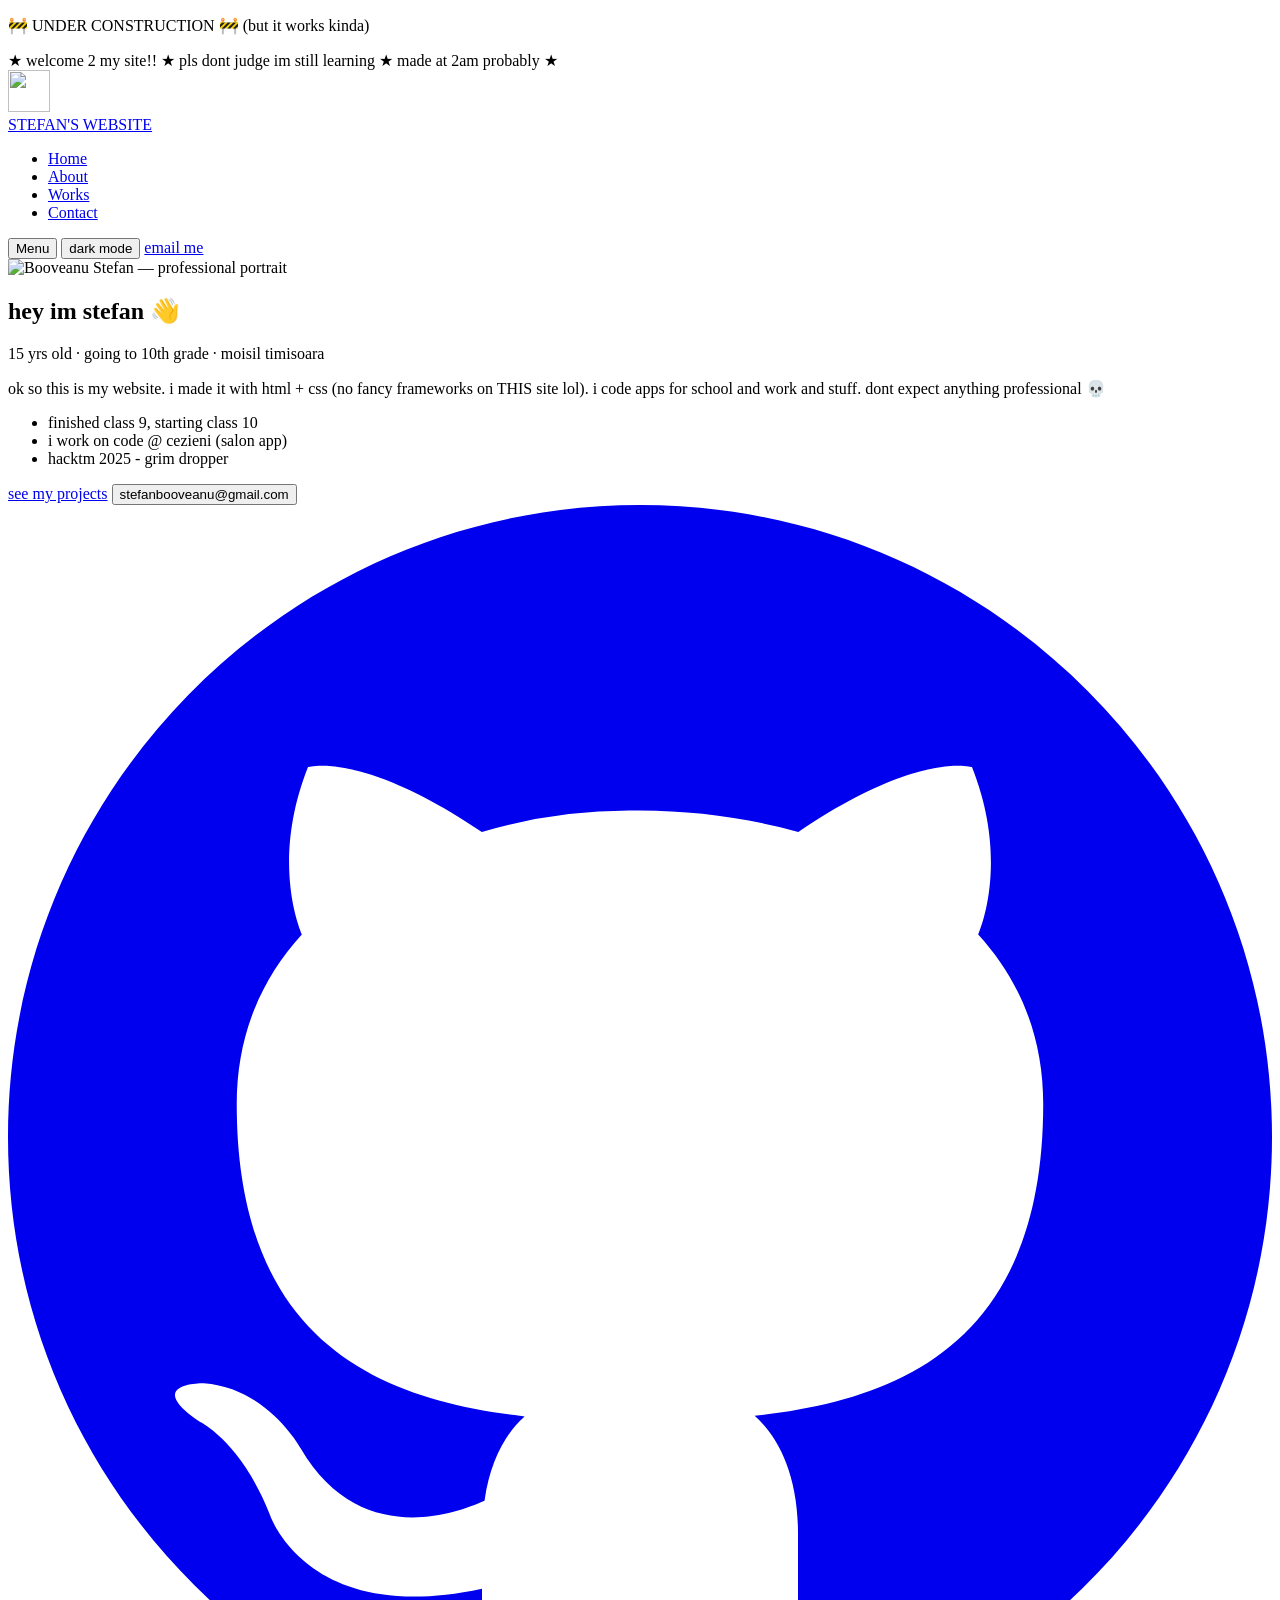
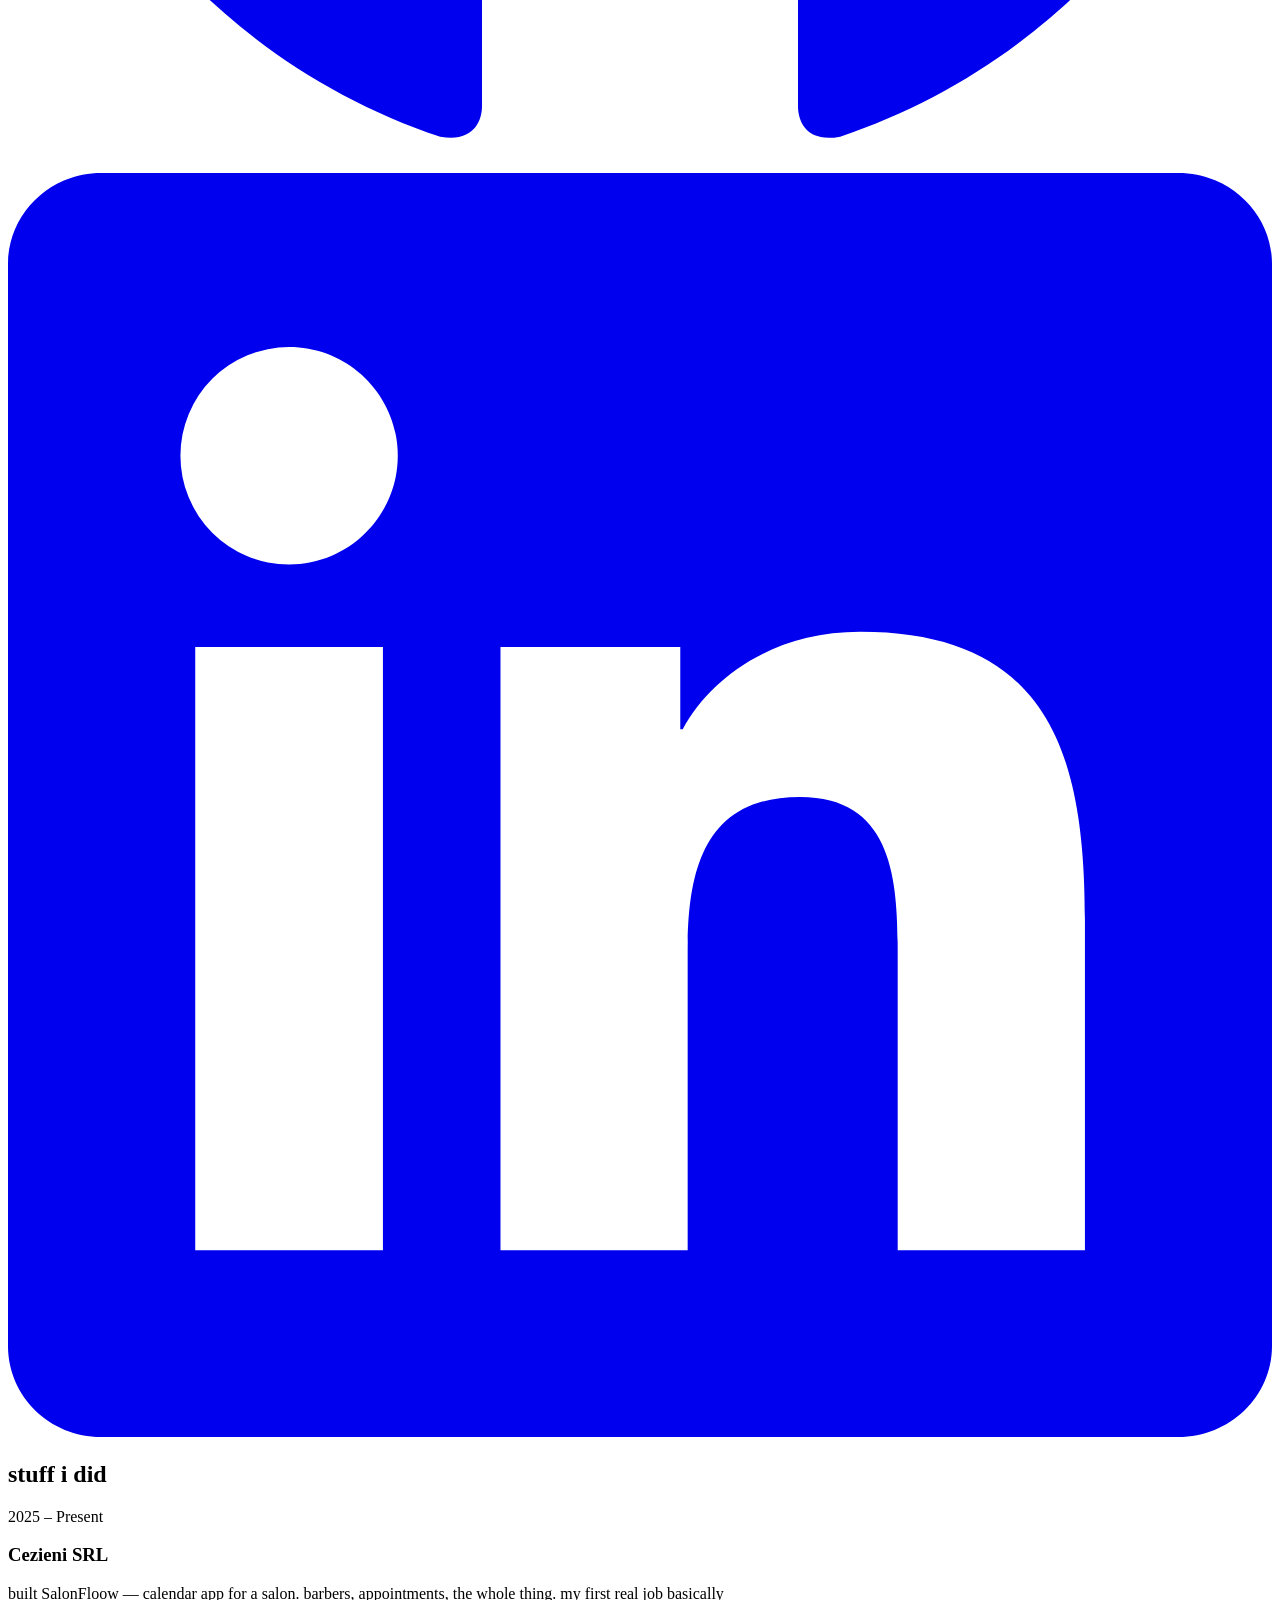
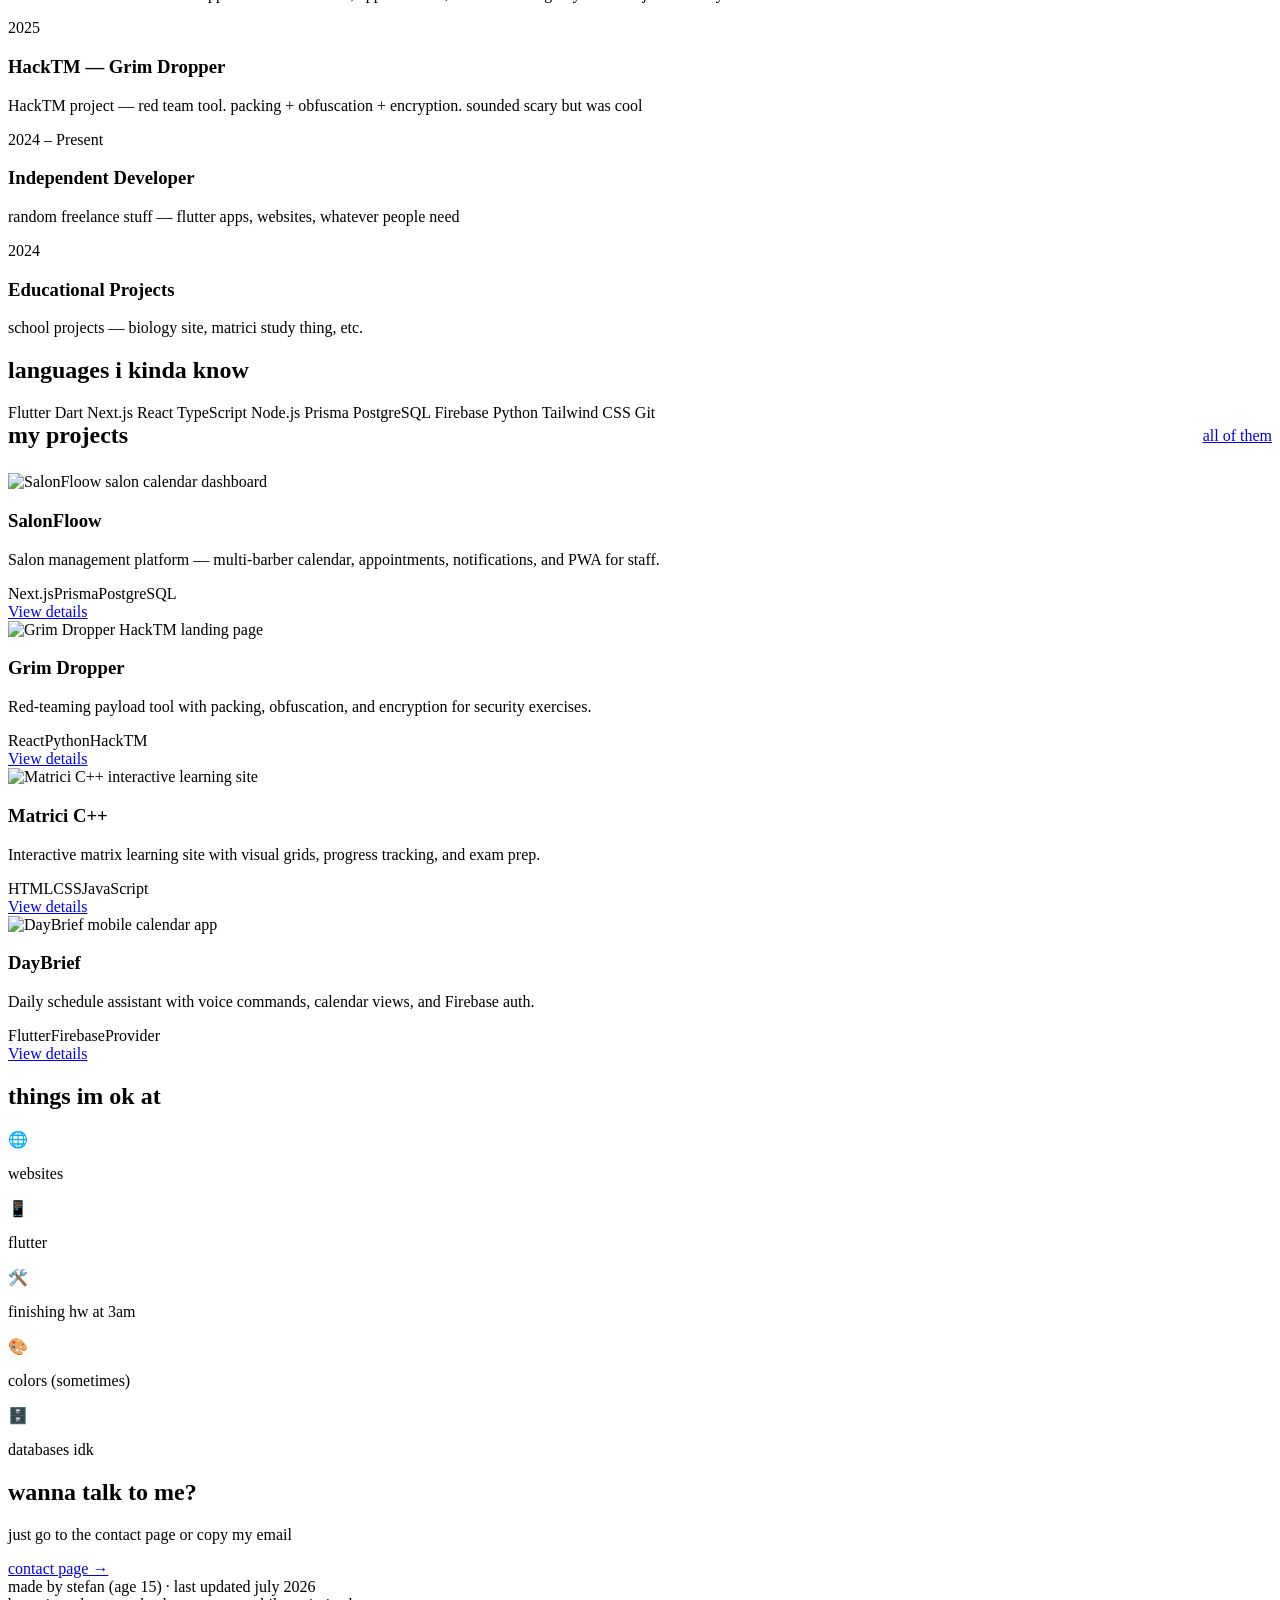
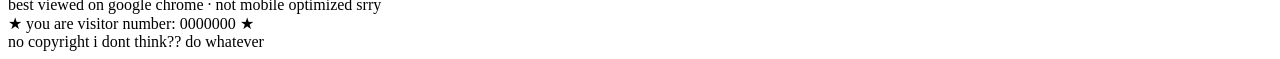
==== index.html @ 0e5bb693 "feat: strip fancy design for raw amateur 15yo site aesthetic. Basic Comic Sans layout, under constru" ====
<!DOCTYPE html>
<html lang="en" data-theme="light">
<head>
  <meta charset="UTF-8" />
  <base href="/stefan-portfolio/" />
  <meta name="viewport" content="width=device-width, initial-scale=1.0" />
  <meta name="description" content="Stefan — 15, starting class X at Moisil HS Timișoara. Flutter & web apps." />
  <title>stefan's website</title>
  <link rel="preconnect" href="https://fonts.googleapis.com" />
  <link rel="preconnect" href="https://fonts.gstatic.com" crossorigin />
  <link rel="icon" type="image/svg+xml" href="data:image/svg+xml,%3Csvg%20xmlns%3D%22http%3A%2F%2Fwww.w3.org%2F2000%2Fsvg%22%20viewBox%3D%220%200%2032%2032%22%20role%3D%22img%22%20aria-label%3D%22Booveanu%20Stefan%22%3E%3Cdefs%3E%3ClinearGradient%20id%3D%22g%22%20x1%3D%220%22%20y1%3D%220%22%20x2%3D%221%22%20y2%3D%221%22%3E%3Cstop%20stop-color%3D%22%23e86f4a%22%2F%3E%3Cstop%20offset%3D%221%22%20stop-color%3D%22%23ff9a76%22%2F%3E%3C%2FlinearGradient%3E%3C%2Fdefs%3E%3Crect%20width%3D%2232%22%20height%3D%2232%22%20rx%3D%228%22%20fill%3D%22url%28%23g%29%22%2F%3E%3Ctext%20x%3D%2216%22%20y%3D%2222.5%22%20text-anchor%3D%22middle%22%20fill%3D%22%23ffffff%22%20font-family%3D%22Georgia%2C%20%27Times%20New%20Roman%27%2C%20serif%22%20font-size%3D%2219%22%3ES%3C%2Ftext%3E%3C%2Fsvg%3E" />
  <link rel="icon" type="image/png" sizes="32x32" href="[data-uri]" />
  <link rel="icon" type="image/png" href="https://stefanbooveanu-debug.github.io/stefan-portfolio/favicon.png?v=4" />
  <link rel="apple-touch-icon" href="assets/img/apple-touch-icon.png?v=4" />
  <link rel="stylesheet" href="assets/css/style.css" />
</head>
<body data-page="home">
  <p class="under-construction">🚧 UNDER CONSTRUCTION 🚧 (but it works kinda)</p>
  <div class="marquee-bar" aria-hidden="true"><span>★ welcome 2 my site!! ★ pls dont judge im still learning ★ made at 2am probably ★</span></div>
  <header class="site-header">
    <div class="inner">
      <a class="brand" href="index.html">
        <div class="brand-mark">
          <img src="assets/img/profile.png" alt="" width="42" height="42" />
        </div>
        <span>STEFAN'S WEBSITE</span>
      </a>
      <ul class="nav" id="siteNav">
        <li><a href="index.html" data-page="home">Home</a></li>
        <li><a href="about.html" data-page="about">About</a></li>
        <li><a href="portfolio.html" data-page="portfolio">Works</a></li>
        <li><a href="contact.html" data-page="contact">Contact</a></li>
      </ul>
      <div class="header-actions">
        <button class="btn menu-toggle" id="menuToggle" type="button" aria-label="Open menu">Menu</button>
        <button class="btn" id="themeToggle" type="button">dark mode</button>
        <a class="btn btn-primary" href="contact.html">email me</a>
      </div>
    </div>
  </header>

  <main class="shell">
    <section class="hero">
      <div class="avatar">
        <img src="assets/img/profile.png" alt="Booveanu Stefan — professional portrait" />
      </div>
      <div class="hero-copy">
        <h1>hey im stefan 👋</h1>
        <p class="subtitle">15 yrs old · going to 10th grade · moisil timisoara</p>
        <p class="lead">ok so this is my website. i made it with html + css (no fancy frameworks on THIS site lol). i code apps for school and work and stuff. dont expect anything professional 💀</p>
        <ul class="badges">
          <li>finished class 9, starting class 10</li>
          <li>i work on code @ cezieni (salon app)</li>
          <li>hacktm 2025 - grim dropper</li>
        </ul>
        <nav class="profile-actions" aria-label="Primary actions">
          <a class="btn" href="portfolio.html">see my projects</a>
          <button class="btn" type="button" data-copy-email data-email-display>stefanbooveanu@gmail.com</button>
          <a class="btn btn-icon" href="https://github.com/stefanbooveanu-debug" target="_blank" rel="noreferrer" aria-label="GitHub">
            <svg xmlns="http://www.w3.org/2000/svg" viewBox="0 0 24 24" fill="currentColor" aria-hidden="true"><path d="M12 0C5.374 0 0 5.373 0 12c0 5.302 3.438 9.8 8.207 11.387.599.111.793-.261.793-.577v-2.234c-3.338.726-4.033-1.416-4.033-1.416-.546-1.387-1.333-1.756-1.333-1.756-1.089-.745.083-.729.083-.729 1.205.084 1.839 1.237 1.839 1.237 1.07 1.834 2.807 1.304 3.492.997.107-.775.418-1.305.762-1.604-2.665-.305-5.467-1.334-5.467-5.931 0-1.311.469-2.381 1.236-3.221-.124-.303-.535-1.524.117-3.176 0 0 1.008-.322 3.301 1.23A9.86 9.86 0 0 1 12 5.803c1.02.005 2.047.138 3.006.404 2.291-1.552 3.297-1.23 3.297-1.23.653 1.653.242 2.874.118 3.176.77.84 1.235 1.911 1.235 3.221 0 4.609-2.807 5.624-5.479 5.921.43.372.823 1.102.823 2.222v3.293c0 .319.192.694.801.576 4.765-1.589 8.199-6.086 8.199-11.386 0-6.627-5.373-12-12-12z"/></svg>
          </a>
          <a class="btn btn-icon" href="https://www.linkedin.com/in/stefan-booveanu-4a316a328/" target="_blank" rel="noreferrer" aria-label="LinkedIn">
            <svg xmlns="http://www.w3.org/2000/svg" viewBox="0 0 24 24" fill="currentColor" aria-hidden="true"><path d="M20.447 20.452h-3.554v-5.569c0-1.328-.027-3.037-1.852-3.037-1.853 0-2.136 1.445-2.136 2.939v5.667H9.351V9h3.414v1.561h.046c.477-.9 1.637-1.85 3.37-1.85 3.601 0 4.267 2.37 4.267 5.455v6.286zM5.337 7.433a-2.062 2.062 0 0 1-2.063-2.065 2.062 2.062 0 0 1 2.063-2.063c1.14 0 2.064.925 2.064 2.063 0 1.139-.925 2.065-2.064 2.065zm1.782 13.019H3.555V9h3.564v11.452zM22.225 0H1.771C.792 0 0 .774 0 1.729v20.542C0 23.227.792 24 1.771 24h20.451C23.2 24 24 23.227 24 22.271V1.729C24 .774 23.2 0 22.222 0h.003z"/></svg>
          </a>
        </nav>
      </div>
    </section>

    <section class="section">
      <h2 class="section-title">stuff i did</h2>
      <div class="timeline">
        <article class="timeline-item">
          <div class="year">2025 – Present</div>
          <div>
            <h3>Cezieni SRL</h3>
            <p>built SalonFloow — calendar app for a salon. barbers, appointments, the whole thing. my first real job basically</p>
          </div>
        </article>
        <article class="timeline-item">
          <div class="year">2025</div>
          <div>
            <h3>HackTM — Grim Dropper</h3>
            <p>HackTM project — red team tool. packing + obfuscation + encryption. sounded scary but was cool</p>
          </div>
        </article>
        <article class="timeline-item">
          <div class="year">2024 – Present</div>
          <div>
            <h3>Independent Developer</h3>
            <p>random freelance stuff — flutter apps, websites, whatever people need</p>
          </div>
        </article>
        <article class="timeline-item">
          <div class="year">2024</div>
          <div>
            <h3>Educational Projects</h3>
            <p>school projects — biology site, matrici study thing, etc.</p>
          </div>
        </article>
      </div>
    </section>

    <section class="section">
      <h2 class="section-title">languages i kinda know</h2>
      <div class="tags">
        <span class="tag">Flutter</span>
        <span class="tag">Dart</span>
        <span class="tag">Next.js</span>
        <span class="tag">React</span>
        <span class="tag">TypeScript</span>
        <span class="tag">Node.js</span>
        <span class="tag">Prisma</span>
        <span class="tag">PostgreSQL</span>
        <span class="tag">Firebase</span>
        <span class="tag">Python</span>
        <span class="tag">Tailwind CSS</span>
        <span class="tag">Git</span>
      </div>
    </section>

    <section class="section">
      <div style="display:flex;align-items:center;justify-content:space-between;gap:16px;flex-wrap:wrap;margin-bottom:24px;">
        <h2 class="section-title" style="margin:0;">my projects</h2>
        <a class="btn" href="portfolio.html">all of them</a>
      </div>
      <div class="projects-grid">
        <article class="card project-card">
          <div class="project-thumb"><img src="assets/img/projects/salonfloow.png" alt="SalonFloow salon calendar dashboard" loading="lazy" /></div>
          <div class="project-body">
            <h3>SalonFloow</h3>
            <p>Salon management platform — multi-barber calendar, appointments, notifications, and PWA for staff.</p>
            <div class="project-meta">
              <span>Next.js</span><span>Prisma</span><span>PostgreSQL</span>
            </div>
            <a class="btn" href="portfolio.html#salonfloow">View details</a>
          </div>
        </article>
        <article class="card project-card">
          <div class="project-thumb"><img src="assets/img/projects/grim-dropper.png" alt="Grim Dropper HackTM landing page" loading="lazy" /></div>
          <div class="project-body">
            <h3>Grim Dropper</h3>
            <p>Red-teaming payload tool with packing, obfuscation, and encryption for security exercises.</p>
            <div class="project-meta">
              <span>React</span><span>Python</span><span>HackTM</span>
            </div>
            <a class="btn" href="portfolio.html#grim-dropper">View details</a>
          </div>
        </article>
        <article class="card project-card">
          <div class="project-thumb"><img src="assets/img/projects/matrici.png" alt="Matrici C++ interactive learning site" loading="lazy" /></div>
          <div class="project-body">
            <h3>Matrici C++</h3>
            <p>Interactive matrix learning site with visual grids, progress tracking, and exam prep.</p>
            <div class="project-meta">
              <span>HTML</span><span>CSS</span><span>JavaScript</span>
            </div>
            <a class="btn" href="portfolio.html#matrici">View details</a>
          </div>
        </article>
        <article class="card project-card">
          <div class="project-thumb"><img src="assets/img/projects/daybrief.png" alt="DayBrief mobile calendar app" loading="lazy" /></div>
          <div class="project-body">
            <h3>DayBrief</h3>
            <p>Daily schedule assistant with voice commands, calendar views, and Firebase auth.</p>
            <div class="project-meta">
              <span>Flutter</span><span>Firebase</span><span>Provider</span>
            </div>
            <a class="btn" href="portfolio.html#daybrief">View details</a>
          </div>
        </article>
      </div>
    </section>

    <section class="section">
      <h2 class="section-title">things im ok at</h2>
      <div class="strengths-grid">
        <article class="strength-item">
          <div class="strength-icon" aria-hidden="true">🌐</div>
          <p>websites</p>
        </article>
        <article class="strength-item">
          <div class="strength-icon" aria-hidden="true">📱</div>
          <p>flutter</p>
        </article>
        <article class="strength-item">
          <div class="strength-icon" aria-hidden="true">🛠️</div>
          <p>finishing hw at 3am</p>
        </article>
        <article class="strength-item">
          <div class="strength-icon" aria-hidden="true">🎨</div>
          <p>colors (sometimes)</p>
        </article>
        <article class="strength-item">
          <div class="strength-icon" aria-hidden="true">🗄️</div>
          <p>databases idk</p>
        </article>
      </div>
    </section>

    <section class="card cta-banner">
      <h2>wanna talk to me?</h2>
      <p>just go to the contact page or copy my email</p>
      <a class="btn btn-primary" href="contact.html">contact page →</a>
    </section>

    <footer class="site-footer">
      made by stefan (age 15) · last updated july 2026<br />
      best viewed on google chrome · not mobile optimized srry<br />
      <span class="blink">★</span> you are visitor number: <span data-visitor>0000000</span> <span class="blink">★</span><br />
      no copyright i dont think?? do whatever
  </main>

  <script src="assets/js/main.js"></script>
</body>
</html>
---- assets/css/style.css ----
@import url("https://fonts.googleapis.com/css2?family=Comic+Neue:wght@400;700&display=swap");

:root {
  --bg: #cce5ff;
  --bg-card: #ffffcc;
  --bg-white: #ffffff;
  --text: #000000;
  --text-muted: #333333;
  --link: #0000ee;
  --link-vis: #551a8b;
  --accent: #ff00ff;
  --border: #000000;
  --font: "Comic Neue", "Comic Sans MS", cursive;
  --header-height: auto;
}

[data-theme="dark"] {
  --bg: #000080;
  --bg-card: #ffff00;
  --bg-white: #c0c0c0;
  --text: #00ff00;
  --text-muted: #ffffff;
  --link: #00ffff;
  --link-vis: #ff00ff;
  --accent: #ff0000;
  --border: #00ff00;
}

* { box-sizing: border-box; margin: 0; padding: 0; }

body {
  font-family: var(--font);
  font-size: 16px;
  background: var(--bg);
  color: var(--text);
  min-height: 100vh;
  line-height: 1.5;
}

a { color: var(--link); }
a:visited { color: var(--link-vis); }

img { max-width: 100%; }

.shell {
  max-width: 900px;
  margin: 0 auto;
  padding: 10px 15px 40px;
}

/* classic scrolling banner */
.marquee-bar {
  background: #ff0000;
  color: #ffff00;
  font-weight: bold;
  font-size: 14px;
  padding: 6px 0;
  border-bottom: 3px solid #000;
  overflow: hidden;
  white-space: nowrap;
}

.marquee-bar span {
  display: inline-block;
  padding-left: 100%;
  animation: scroll 22s linear infinite;
}

@keyframes scroll {
  from { transform: translateX(0); }
  to { transform: translateX(-100%); }
}

.under-construction {
  background: #ffff00;
  color: #ff0000;
  border: 3px solid #000;
  text-align: center;
  font-weight: bold;
  font-size: 18px;
  padding: 8px;
  margin-bottom: 12px;
}

.site-header {
  background: #ff99cc;
  border: 3px solid #000;
  margin-bottom: 15px;
}

[data-theme="dark"] .site-header {
  background: #800080;
}

.site-header .inner {
  padding: 10px;
  display: flex;
  flex-wrap: wrap;
  align-items: center;
  justify-content: space-between;
  gap: 10px;
}

.brand {
  display: flex;
  align-items: center;
  gap: 8px;
  text-decoration: none;
  color: #000;
  font-weight: bold;
  font-size: 18px;
}

[data-theme="dark"] .brand { color: #ffff00; }

.brand-mark {
  width: 45px;
  height: 45px;
  border: 2px solid #000;
  background: #fff;
}

.brand-mark img {
  width: 100%;
  height: 100%;
  object-fit: cover;
}

.nav {
  display: flex;
  flex-wrap: wrap;
  gap: 5px;
  list-style: none;
}

.nav a {
  text-decoration: underline;
  padding: 4px 8px;
  color: #0000ee;
  font-weight: bold;
}

.nav a.active {
  background: #ffff00;
  border: 2px solid #000;
  text-decoration: none;
}

.header-actions {
  display: flex;
  flex-wrap: wrap;
  gap: 6px;
}

.btn {
  font-family: var(--font);
  font-size: 14px;
  padding: 6px 12px;
  border: 2px outset #ccc;
  background: #c0c0c0;
  color: #000;
  cursor: pointer;
  text-decoration: none;
  display: inline-block;
}

.btn:active {
  border-style: inset;
}

.btn-primary {
  background: #00ff00;
  font-weight: bold;
}

.menu-toggle { display: none; }

hr {
  border: none;
  border-top: 3px dashed #000;
  margin: 20px 0;
}

.section { margin-top: 25px; }

.section-title {
  font-size: 22px;
  font-weight: bold;
  color: #ff0000;
  background: #ffff00;
  display: inline-block;
  padding: 2px 8px;
  border: 2px solid #000;
  margin-bottom: 12px;
}

[data-theme="dark"] .section-title {
  color: #ffff00;
  background: #ff0000;
}

.hero {
  display: block;
  padding-top: 10px;
}

.avatar {
  float: left;
  width: 140px;
  margin: 0 15px 10px 0;
  border: 3px solid #000;
  background: #fff;
}

.avatar img {
  width: 100%;
  display: block;
}

.hero-copy h1 {
  font-size: 28px;
  color: #ff0000;
  margin-bottom: 8px;
}

.hero-copy .subtitle {
  font-weight: bold;
  margin-bottom: 8px;
}

.hero-copy .lead {
  margin-bottom: 10px;
}

.badges {
  list-style: square;
  margin: 10px 0 10px 20px;
}

.badges li { margin-bottom: 4px; }

.profile-actions {
  clear: both;
  padding-top: 10px;
  display: flex;
  flex-wrap: wrap;
  gap: 8px;
}

.btn-icon {
  width: 36px;
  height: 36px;
  padding: 4px;
  display: inline-flex;
  align-items: center;
  justify-content: center;
}

.btn-icon svg { width: 18px; height: 18px; }

.open-badge {
  display: inline-block;
  background: #00ff00;
  border: 2px solid #000;
  padding: 4px 10px;
  font-weight: bold;
  margin: 8px 0;
}

.card {
  background: var(--bg-card);
  border: 3px solid #000;
  padding: 12px;
  margin-bottom: 12px;
}

.timeline { display: block; }

.timeline-item {
  background: var(--bg-white);
  border: 2px solid #000;
  padding: 10px;
  margin-bottom: 10px;
}

.timeline-item .year {
  font-weight: bold;
  color: #ff0000;
  font-size: 14px;
}

.timeline-item h3 {
  font-size: 16px;
  margin: 4px 0;
}

.timeline-item p {
  font-size: 14px;
  color: var(--text-muted);
}

.strengths-grid {
  display: grid;
  grid-template-columns: repeat(auto-fill, minmax(130px, 1fr));
  gap: 10px;
}

.strength-item {
  background: var(--bg-white);
  border: 2px solid #000;
  padding: 10px;
  text-align: center;
}

.strength-icon {
  font-size: 28px;
  margin-bottom: 6px;
}

.strength-item p {
  font-size: 13px;
  font-weight: bold;
}

.tags {
  display: flex;
  flex-wrap: wrap;
  gap: 6px;
}

.tag {
  background: #fff;
  border: 2px solid #000;
  padding: 4px 10px;
  font-size: 13px;
}

.projects-grid {
  display: block;
}

.project-card {
  background: var(--bg-white);
  border: 3px solid #000;
  margin-bottom: 15px;
}

.project-thumb {
  border-bottom: 2px solid #000;
  background: #ddd;
}

.project-thumb img {
  width: 100%;
  display: block;
}

.project-body { padding: 10px; }

.project-body h3 {
  color: #0000ee;
  font-size: 18px;
  margin-bottom: 6px;
}

.project-body p {
  font-size: 14px;
  margin-bottom: 8px;
}

.project-meta {
  margin-bottom: 8px;
}

.project-meta span {
  background: #eee;
  border: 1px solid #999;
  padding: 2px 6px;
  font-size: 11px;
  margin-right: 4px;
}

.cta-banner {
  text-align: center;
  background: #ff99cc;
  border: 3px solid #000;
  padding: 15px;
  margin-top: 25px;
}

.cta-banner h2 {
  font-size: 22px;
  margin-bottom: 8px;
}

.layout-two {
  display: block;
}

.profile-card {
  background: var(--bg-card);
  border: 3px solid #000;
  padding: 12px;
  margin-bottom: 15px;
}

.profile-photo {
  width: 120px;
  border: 2px solid #000;
  float: left;
  margin: 0 12px 8px 0;
}

.profile-card h1,
.profile-card h2 {
  font-size: 20px;
  color: #ff0000;
}

.profile-card .role {
  font-weight: bold;
  margin-bottom: 6px;
}

.profile-card .bio {
  font-size: 14px;
  margin-bottom: 8px;
}

.main-panel {
  background: var(--bg-white);
  border: 3px solid #000;
  padding: 12px;
}

.stats {
  display: flex;
  flex-wrap: wrap;
  gap: 10px;
}

.stat {
  flex: 1;
  min-width: 80px;
  background: #fff;
  border: 2px solid #000;
  padding: 10px;
  text-align: center;
}

.stat strong {
  display: block;
  font-size: 24px;
  color: #ff0000;
}

.stat span { font-size: 12px; }

.about-intro {
  display: block;
}

.about-intro p {
  margin-bottom: 10px;
}

form { display: block; }

form label {
  display: block;
  margin-bottom: 10px;
  font-weight: bold;
}

input, select, textarea {
  display: block;
  width: 100%;
  margin-top: 4px;
  font-family: var(--font);
  font-size: 14px;
  padding: 6px;
  border: 2px inset #ccc;
  background: #fff;
}

textarea {
  min-height: 100px;
}

.row {
  display: block;
}

.hp { display: none; }

.submit-row {
  margin-top: 10px;
}

.status {
  font-size: 14px;
  margin-top: 8px;
  font-weight: bold;
}

.status.success { color: #008000; }
.status.error { color: #ff0000; }

.site-footer {
  margin-top: 30px;
  padding: 15px;
  text-align: center;
  font-size: 13px;
  background: #000;
  color: #0f0;
  border: 3px solid #0f0;
}

.site-footer a { color: #0ff; }

.visitor {
  display: block;
  margin-top: 8px;
  font-family: "Courier New", monospace;
  font-size: 16px;
  color: #ff0;
}

.contact-panel { background: #ffffcc; }

.contact-sticker {
  background: #ff0000;
  color: #fff;
  display: inline-block;
  padding: 3px 8px;
  font-weight: bold;
  border: 2px solid #000;
  margin-bottom: 10px;
}

.contact-intro { margin-bottom: 12px; }

.contact-quick {
  background: #00ff00;
  border: 2px solid #000;
  padding: 10px;
  margin-bottom: 10px;
}

.contact-or {
  text-align: center;
  font-weight: bold;
  margin: 10px 0;
}

.contact-form {
  background: #fff;
  border: 2px solid #000;
  padding: 10px;
}

.contact-note {
  margin-top: 12px;
  font-size: 13px;
  color: #666;
  font-style: italic;
}

.education-item h3 { margin-bottom: 6px; }

.education-detail,
.education-location,
.education-years {
  font-size: 14px;
  margin-bottom: 4px;
}

.list-card { padding: 10px; }

.simple-list {
  list-style: disc;
  margin-left: 20px;
}

.simple-list li { margin-bottom: 8px; }

.inline-actions {
  display: flex;
  flex-wrap: wrap;
  gap: 8px;
  margin-bottom: 12px;
}

.blink {
  animation: blink 1s step-start infinite;
}

@keyframes blink {
  50% { opacity: 0; }
}

@media (max-width: 700px) {
  .avatar, .profile-photo {
    float: none;
    display: block;
    margin: 0 auto 10px;
  }

  .nav {
    display: none;
    width: 100%;
    flex-direction: column;
    background: #fff;
    border: 2px solid #000;
    padding: 8px;
  }

  .nav.open { display: flex; }
  .menu-toggle { display: inline-block; }
}
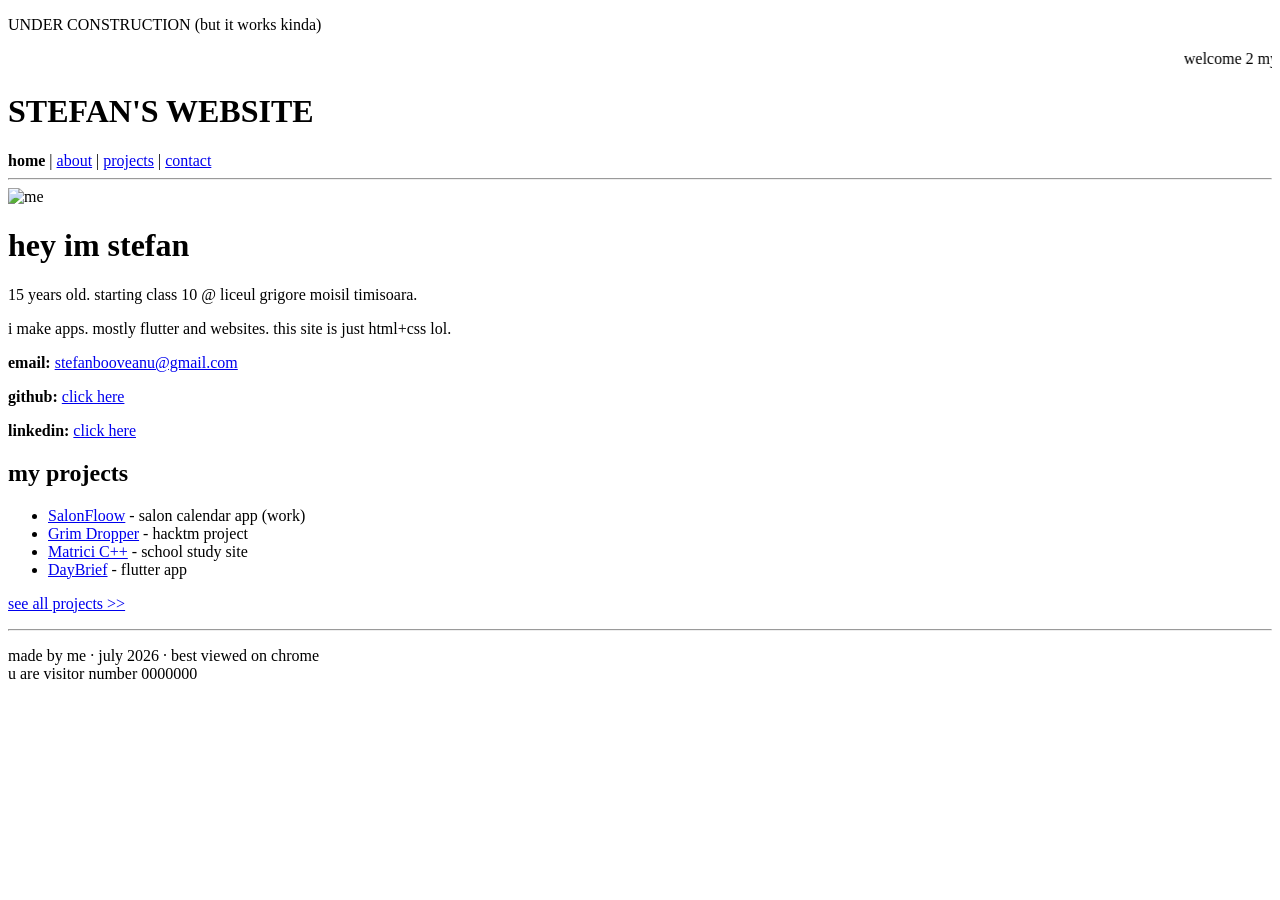
==== commit c9c54c7c: "feat: ultra-minimal single-column site with basic HTML only. Strip fancy layout, use marquee tag, pl" ====
--- a/index.html
+++ b/index.html
@@ -1,214 +1,48 @@
 <!DOCTYPE html>
-<html lang="en" data-theme="light">
+<html lang="en">
 <head>
   <meta charset="UTF-8" />
   <base href="/stefan-portfolio/" />
   <meta name="viewport" content="width=device-width, initial-scale=1.0" />
-  <meta name="description" content="Stefan — 15, starting class X at Moisil HS Timișoara. Flutter & web apps." />
   <title>stefan's website</title>
-  <link rel="preconnect" href="https://fonts.googleapis.com" />
-  <link rel="preconnect" href="https://fonts.gstatic.com" crossorigin />
-  <link rel="icon" type="image/svg+xml" href="data:image/svg+xml,%3Csvg%20xmlns%3D%22http%3A%2F%2Fwww.w3.org%2F2000%2Fsvg%22%20viewBox%3D%220%200%2032%2032%22%20role%3D%22img%22%20aria-label%3D%22Booveanu%20Stefan%22%3E%3Cdefs%3E%3ClinearGradient%20id%3D%22g%22%20x1%3D%220%22%20y1%3D%220%22%20x2%3D%221%22%20y2%3D%221%22%3E%3Cstop%20stop-color%3D%22%23e86f4a%22%2F%3E%3Cstop%20offset%3D%221%22%20stop-color%3D%22%23ff9a76%22%2F%3E%3C%2FlinearGradient%3E%3C%2Fdefs%3E%3Crect%20width%3D%2232%22%20height%3D%2232%22%20rx%3D%228%22%20fill%3D%22url%28%23g%29%22%2F%3E%3Ctext%20x%3D%2216%22%20y%3D%2222.5%22%20text-anchor%3D%22middle%22%20fill%3D%22%23ffffff%22%20font-family%3D%22Georgia%2C%20%27Times%20New%20Roman%27%2C%20serif%22%20font-size%3D%2219%22%3ES%3C%2Ftext%3E%3C%2Fsvg%3E" />
-  <link rel="icon" type="image/png" sizes="32x32" href="[data-uri]" />
-  <link rel="icon" type="image/png" href="https://stefanbooveanu-debug.github.io/stefan-portfolio/favicon.png?v=4" />
-  <link rel="apple-touch-icon" href="assets/img/apple-touch-icon.png?v=4" />
   <link rel="stylesheet" href="assets/css/style.css" />
 </head>
 <body data-page="home">
-  <p class="under-construction">🚧 UNDER CONSTRUCTION 🚧 (but it works kinda)</p>
-  <div class="marquee-bar" aria-hidden="true"><span>★ welcome 2 my site!! ★ pls dont judge im still learning ★ made at 2am probably ★</span></div>
-  <header class="site-header">
-    <div class="inner">
-      <a class="brand" href="index.html">
-        <div class="brand-mark">
-          <img src="assets/img/profile.png" alt="" width="42" height="42" />
-        </div>
-        <span>STEFAN'S WEBSITE</span>
-      </a>
-      <ul class="nav" id="siteNav">
-        <li><a href="index.html" data-page="home">Home</a></li>
-        <li><a href="about.html" data-page="about">About</a></li>
-        <li><a href="portfolio.html" data-page="portfolio">Works</a></li>
-        <li><a href="contact.html" data-page="contact">Contact</a></li>
-      </ul>
-      <div class="header-actions">
-        <button class="btn menu-toggle" id="menuToggle" type="button" aria-label="Open menu">Menu</button>
-        <button class="btn" id="themeToggle" type="button">dark mode</button>
-        <a class="btn btn-primary" href="contact.html">email me</a>
-      </div>
-    </div>
-  </header>
+  <p class="construction">UNDER CONSTRUCTION (but it works kinda)</p>
+  <marquee>welcome 2 my site!! pls dont judge im still learning!! made at 2am probably</marquee>
 
-  <main class="shell">
-    <section class="hero">
-      <div class="avatar">
-        <img src="assets/img/profile.png" alt="Booveanu Stefan — professional portrait" />
-      </div>
-      <div class="hero-copy">
-        <h1>hey im stefan 👋</h1>
-        <p class="subtitle">15 yrs old · going to 10th grade · moisil timisoara</p>
-        <p class="lead">ok so this is my website. i made it with html + css (no fancy frameworks on THIS site lol). i code apps for school and work and stuff. dont expect anything professional 💀</p>
-        <ul class="badges">
-          <li>finished class 9, starting class 10</li>
-          <li>i work on code @ cezieni (salon app)</li>
-          <li>hacktm 2025 - grim dropper</li>
-        </ul>
-        <nav class="profile-actions" aria-label="Primary actions">
-          <a class="btn" href="portfolio.html">see my projects</a>
-          <button class="btn" type="button" data-copy-email data-email-display>stefanbooveanu@gmail.com</button>
-          <a class="btn btn-icon" href="https://github.com/stefanbooveanu-debug" target="_blank" rel="noreferrer" aria-label="GitHub">
-            <svg xmlns="http://www.w3.org/2000/svg" viewBox="0 0 24 24" fill="currentColor" aria-hidden="true"><path d="M12 0C5.374 0 0 5.373 0 12c0 5.302 3.438 9.8 8.207 11.387.599.111.793-.261.793-.577v-2.234c-3.338.726-4.033-1.416-4.033-1.416-.546-1.387-1.333-1.756-1.333-1.756-1.089-.745.083-.729.083-.729 1.205.084 1.839 1.237 1.839 1.237 1.07 1.834 2.807 1.304 3.492.997.107-.775.418-1.305.762-1.604-2.665-.305-5.467-1.334-5.467-5.931 0-1.311.469-2.381 1.236-3.221-.124-.303-.535-1.524.117-3.176 0 0 1.008-.322 3.301 1.23A9.86 9.86 0 0 1 12 5.803c1.02.005 2.047.138 3.006.404 2.291-1.552 3.297-1.23 3.297-1.23.653 1.653.242 2.874.118 3.176.77.84 1.235 1.911 1.235 3.221 0 4.609-2.807 5.624-5.479 5.921.43.372.823 1.102.823 2.222v3.293c0 .319.192.694.801.576 4.765-1.589 8.199-6.086 8.199-11.386 0-6.627-5.373-12-12-12z"/></svg>
-          </a>
-          <a class="btn btn-icon" href="https://www.linkedin.com/in/stefan-booveanu-4a316a328/" target="_blank" rel="noreferrer" aria-label="LinkedIn">
-            <svg xmlns="http://www.w3.org/2000/svg" viewBox="0 0 24 24" fill="currentColor" aria-hidden="true"><path d="M20.447 20.452h-3.554v-5.569c0-1.328-.027-3.037-1.852-3.037-1.853 0-2.136 1.445-2.136 2.939v5.667H9.351V9h3.414v1.561h.046c.477-.9 1.637-1.85 3.37-1.85 3.601 0 4.267 2.37 4.267 5.455v6.286zM5.337 7.433a-2.062 2.062 0 0 1-2.063-2.065 2.062 2.062 0 0 1 2.063-2.063c1.14 0 2.064.925 2.064 2.063 0 1.139-.925 2.065-2.064 2.065zm1.782 13.019H3.555V9h3.564v11.452zM22.225 0H1.771C.792 0 0 .774 0 1.729v20.542C0 23.227.792 24 1.771 24h20.451C23.2 24 24 23.227 24 22.271V1.729C24 .774 23.2 0 22.222 0h.003z"/></svg>
-          </a>
-        </nav>
-      </div>
-    </section>
+  <h1>STEFAN'S WEBSITE</h1>
+  <nav>
+    <b>home</b> |
+    <a href="about.html">about</a> |
+    <a href="portfolio.html">projects</a> |
+    <a href="contact.html">contact</a>
+  </nav>
+  <hr />
 
-    <section class="section">
-      <h2 class="section-title">stuff i did</h2>
-      <div class="timeline">
-        <article class="timeline-item">
-          <div class="year">2025 – Present</div>
-          <div>
-            <h3>Cezieni SRL</h3>
-            <p>built SalonFloow — calendar app for a salon. barbers, appointments, the whole thing. my first real job basically</p>
-          </div>
-        </article>
-        <article class="timeline-item">
-          <div class="year">2025</div>
-          <div>
-            <h3>HackTM — Grim Dropper</h3>
-            <p>HackTM project — red team tool. packing + obfuscation + encryption. sounded scary but was cool</p>
-          </div>
-        </article>
-        <article class="timeline-item">
-          <div class="year">2024 – Present</div>
-          <div>
-            <h3>Independent Developer</h3>
-            <p>random freelance stuff — flutter apps, websites, whatever people need</p>
-          </div>
-        </article>
-        <article class="timeline-item">
-          <div class="year">2024</div>
-          <div>
-            <h3>Educational Projects</h3>
-            <p>school projects — biology site, matrici study thing, etc.</p>
-          </div>
-        </article>
-      </div>
-    </section>
+  <img src="assets/img/profile.png" alt="me" width="120" height="120" />
+  <h1>hey im stefan</h1>
+  <p>15 years old. starting class 10 @ liceul grigore moisil timisoara.</p>
+  <p>i make apps. mostly flutter and websites. this site is just html+css lol.</p>
 
-    <section class="section">
-      <h2 class="section-title">languages i kinda know</h2>
-      <div class="tags">
-        <span class="tag">Flutter</span>
-        <span class="tag">Dart</span>
-        <span class="tag">Next.js</span>
-        <span class="tag">React</span>
-        <span class="tag">TypeScript</span>
-        <span class="tag">Node.js</span>
-        <span class="tag">Prisma</span>
-        <span class="tag">PostgreSQL</span>
-        <span class="tag">Firebase</span>
-        <span class="tag">Python</span>
-        <span class="tag">Tailwind CSS</span>
-        <span class="tag">Git</span>
-      </div>
-    </section>
+  <p><b>email:</b> <a href="mailto:stefanbooveanu@gmail.com">stefanbooveanu@gmail.com</a></p>
+  <p><b>github:</b> <a href="https://github.com/stefanbooveanu-debug" target="_blank" rel="noreferrer">click here</a></p>
+  <p><b>linkedin:</b> <a href="https://www.linkedin.com/in/stefan-booveanu-4a316a328/" target="_blank" rel="noreferrer">click here</a></p>
 
-    <section class="section">
-      <div style="display:flex;align-items:center;justify-content:space-between;gap:16px;flex-wrap:wrap;margin-bottom:24px;">
-        <h2 class="section-title" style="margin:0;">my projects</h2>
-        <a class="btn" href="portfolio.html">all of them</a>
-      </div>
-      <div class="projects-grid">
-        <article class="card project-card">
-          <div class="project-thumb"><img src="assets/img/projects/salonfloow.png" alt="SalonFloow salon calendar dashboard" loading="lazy" /></div>
-          <div class="project-body">
-            <h3>SalonFloow</h3>
-            <p>Salon management platform — multi-barber calendar, appointments, notifications, and PWA for staff.</p>
-            <div class="project-meta">
-              <span>Next.js</span><span>Prisma</span><span>PostgreSQL</span>
-            </div>
-            <a class="btn" href="portfolio.html#salonfloow">View details</a>
-          </div>
-        </article>
-        <article class="card project-card">
-          <div class="project-thumb"><img src="assets/img/projects/grim-dropper.png" alt="Grim Dropper HackTM landing page" loading="lazy" /></div>
-          <div class="project-body">
-            <h3>Grim Dropper</h3>
-            <p>Red-teaming payload tool with packing, obfuscation, and encryption for security exercises.</p>
-            <div class="project-meta">
-              <span>React</span><span>Python</span><span>HackTM</span>
-            </div>
-            <a class="btn" href="portfolio.html#grim-dropper">View details</a>
-          </div>
-        </article>
-        <article class="card project-card">
-          <div class="project-thumb"><img src="assets/img/projects/matrici.png" alt="Matrici C++ interactive learning site" loading="lazy" /></div>
-          <div class="project-body">
-            <h3>Matrici C++</h3>
-            <p>Interactive matrix learning site with visual grids, progress tracking, and exam prep.</p>
-            <div class="project-meta">
-              <span>HTML</span><span>CSS</span><span>JavaScript</span>
-            </div>
-            <a class="btn" href="portfolio.html#matrici">View details</a>
-          </div>
-        </article>
-        <article class="card project-card">
-          <div class="project-thumb"><img src="assets/img/projects/daybrief.png" alt="DayBrief mobile calendar app" loading="lazy" /></div>
-          <div class="project-body">
-            <h3>DayBrief</h3>
-            <p>Daily schedule assistant with voice commands, calendar views, and Firebase auth.</p>
-            <div class="project-meta">
-              <span>Flutter</span><span>Firebase</span><span>Provider</span>
-            </div>
-            <a class="btn" href="portfolio.html#daybrief">View details</a>
-          </div>
-        </article>
-      </div>
-    </section>
+  <h2>my projects</h2>
+  <ul>
+    <li><a href="portfolio.html#salonfloow">SalonFloow</a> - salon calendar app (work)</li>
+    <li><a href="portfolio.html#grim-dropper">Grim Dropper</a> - hacktm project</li>
+    <li><a href="portfolio.html#matrici">Matrici C++</a> - school study site</li>
+    <li><a href="portfolio.html#daybrief">DayBrief</a> - flutter app</li>
+  </ul>
+  <p><a href="portfolio.html">see all projects &gt;&gt;</a></p>
 
-    <section class="section">
-      <h2 class="section-title">things im ok at</h2>
-      <div class="strengths-grid">
-        <article class="strength-item">
-          <div class="strength-icon" aria-hidden="true">🌐</div>
-          <p>websites</p>
-        </article>
-        <article class="strength-item">
-          <div class="strength-icon" aria-hidden="true">📱</div>
-          <p>flutter</p>
-        </article>
-        <article class="strength-item">
-          <div class="strength-icon" aria-hidden="true">🛠️</div>
-          <p>finishing hw at 3am</p>
-        </article>
-        <article class="strength-item">
-          <div class="strength-icon" aria-hidden="true">🎨</div>
-          <p>colors (sometimes)</p>
-        </article>
-        <article class="strength-item">
-          <div class="strength-icon" aria-hidden="true">🗄️</div>
-          <p>databases idk</p>
-        </article>
-      </div>
-    </section>
-
-    <section class="card cta-banner">
-      <h2>wanna talk to me?</h2>
-      <p>just go to the contact page or copy my email</p>
-      <a class="btn btn-primary" href="contact.html">contact page →</a>
-    </section>
-
-    <footer class="site-footer">
-      made by stefan (age 15) · last updated july 2026<br />
-      best viewed on google chrome · not mobile optimized srry<br />
-      <span class="blink">★</span> you are visitor number: <span data-visitor>0000000</span> <span class="blink">★</span><br />
-      no copyright i dont think?? do whatever
-  </main>
+  <hr />
+  <p class="footer">
+    made by me · july 2026 · best viewed on chrome<br />
+    u are visitor number <span data-visitor>0000000</span>
+  </p>
 
   <script src="assets/js/main.js"></script>
 </body>
--- a/assets/css/style.css
+++ b/assets/css/style.css
@@ -1,620 +1,69 @@
-@import url("https://fonts.googleapis.com/css2?family=Comic+Neue:wght@400;700&display=swap");
-
-:root {
-  --bg: #cce5ff;
-  --bg-card: #ffffcc;
-  --bg-white: #ffffff;
-  --text: #000000;
-  --text-muted: #333333;
-  --link: #0000ee;
-  --link-vis: #551a8b;
-  --accent: #ff00ff;
-  --border: #000000;
-  --font: "Comic Neue", "Comic Sans MS", cursive;
-  --header-height: auto;
+body {
+  font-family: "Comic Sans MS", "Comic Neue", cursive;
+  background: #cce5ff;
+  color: #000;
+  margin: 15px;
+  line-height: 1.4;
 }
 
-[data-theme="dark"] {
-  --bg: #000080;
-  --bg-card: #ffff00;
-  --bg-white: #c0c0c0;
-  --text: #00ff00;
-  --text-muted: #ffffff;
-  --link: #00ffff;
-  --link-vis: #ff00ff;
-  --accent: #ff0000;
-  --border: #00ff00;
+a { color: #0000ee; }
+a:visited { color: #551a8b; }
+
+img { border: 2px solid #000; }
+
+h1 { color: #ff0000; font-size: 24px; }
+h2 { color: #ff0000; font-size: 18px; margin-top: 20px; }
+
+hr { border: 2px dashed #000; margin: 15px 0; }
+
+.construction {
+  background: #ffff00;
+  color: #ff0000;
+  font-weight: bold;
+  text-align: center;
+  padding: 5px;
+  border: 2px solid #000;
 }
 
-* { box-sizing: border-box; margin: 0; padding: 0; }
+nav { margin: 10px 0; }
 
-body {
-  font-family: var(--font);
-  font-size: 16px;
-  background: var(--bg);
-  color: var(--text);
-  min-height: 100vh;
-  line-height: 1.5;
-}
-
-a { color: var(--link); }
-a:visited { color: var(--link-vis); }
-
-img { max-width: 100%; }
-
-.shell {
-  max-width: 900px;
-  margin: 0 auto;
-  padding: 10px 15px 40px;
-}
-
-/* classic scrolling banner */
-.marquee-bar {
-  background: #ff0000;
-  color: #ffff00;
-  font-weight: bold;
+input, textarea, select, button {
+  font-family: inherit;
   font-size: 14px;
-  padding: 6px 0;
-  border-bottom: 3px solid #000;
-  overflow: hidden;
-  white-space: nowrap;
-}
-
-.marquee-bar span {
-  display: inline-block;
-  padding-left: 100%;
-  animation: scroll 22s linear infinite;
-}
-
-@keyframes scroll {
-  from { transform: translateX(0); }
-  to { transform: translateX(-100%); }
-}
-
-.under-construction {
-  background: #ffff00;
-  color: #ff0000;
-  border: 3px solid #000;
-  text-align: center;
-  font-weight: bold;
-  font-size: 18px;
-  padding: 8px;
-  margin-bottom: 12px;
-}
-
-.site-header {
-  background: #ff99cc;
-  border: 3px solid #000;
-  margin-bottom: 15px;
-}
-
-[data-theme="dark"] .site-header {
-  background: #800080;
-}
-
-.site-header .inner {
-  padding: 10px;
-  display: flex;
-  flex-wrap: wrap;
-  align-items: center;
-  justify-content: space-between;
-  gap: 10px;
-}
-
-.brand {
-  display: flex;
-  align-items: center;
-  gap: 8px;
-  text-decoration: none;
-  color: #000;
-  font-weight: bold;
-  font-size: 18px;
-}
-
-[data-theme="dark"] .brand { color: #ffff00; }
-
-.brand-mark {
-  width: 45px;
-  height: 45px;
-  border: 2px solid #000;
-  background: #fff;
-}
-
-.brand-mark img {
-  width: 100%;
-  height: 100%;
-  object-fit: cover;
-}
-
-.nav {
-  display: flex;
-  flex-wrap: wrap;
-  gap: 5px;
-  list-style: none;
-}
-
-.nav a {
-  text-decoration: underline;
-  padding: 4px 8px;
-  color: #0000ee;
-  font-weight: bold;
-}
-
-.nav a.active {
-  background: #ffff00;
-  border: 2px solid #000;
-  text-decoration: none;
-}
-
-.header-actions {
-  display: flex;
-  flex-wrap: wrap;
-  gap: 6px;
-}
-
-.btn {
-  font-family: var(--font);
-  font-size: 14px;
-  padding: 6px 12px;
-  border: 2px outset #ccc;
-  background: #c0c0c0;
-  color: #000;
-  cursor: pointer;
-  text-decoration: none;
-  display: inline-block;
-}
-
-.btn:active {
-  border-style: inset;
-}
-
-.btn-primary {
-  background: #00ff00;
-  font-weight: bold;
-}
-
-.menu-toggle { display: none; }
-
-hr {
-  border: none;
-  border-top: 3px dashed #000;
-  margin: 20px 0;
-}
-
-.section { margin-top: 25px; }
-
-.section-title {
-  font-size: 22px;
-  font-weight: bold;
-  color: #ff0000;
-  background: #ffff00;
-  display: inline-block;
-  padding: 2px 8px;
-  border: 2px solid #000;
-  margin-bottom: 12px;
-}
-
-[data-theme="dark"] .section-title {
-  color: #ffff00;
-  background: #ff0000;
-}
-
-.hero {
-  display: block;
-  padding-top: 10px;
-}
-
-.avatar {
-  float: left;
-  width: 140px;
-  margin: 0 15px 10px 0;
-  border: 3px solid #000;
-  background: #fff;
-}
-
-.avatar img {
-  width: 100%;
-  display: block;
-}
-
-.hero-copy h1 {
-  font-size: 28px;
-  color: #ff0000;
-  margin-bottom: 8px;
-}
-
-.hero-copy .subtitle {
-  font-weight: bold;
-  margin-bottom: 8px;
-}
-
-.hero-copy .lead {
-  margin-bottom: 10px;
-}
-
-.badges {
-  list-style: square;
-  margin: 10px 0 10px 20px;
-}
-
-.badges li { margin-bottom: 4px; }
-
-.profile-actions {
-  clear: both;
-  padding-top: 10px;
-  display: flex;
-  flex-wrap: wrap;
-  gap: 8px;
-}
-
-.btn-icon {
-  width: 36px;
-  height: 36px;
-  padding: 4px;
-  display: inline-flex;
-  align-items: center;
-  justify-content: center;
-}
-
-.btn-icon svg { width: 18px; height: 18px; }
-
-.open-badge {
-  display: inline-block;
-  background: #00ff00;
-  border: 2px solid #000;
-  padding: 4px 10px;
-  font-weight: bold;
-  margin: 8px 0;
-}
-
-.card {
-  background: var(--bg-card);
-  border: 3px solid #000;
-  padding: 12px;
-  margin-bottom: 12px;
-}
-
-.timeline { display: block; }
-
-.timeline-item {
-  background: var(--bg-white);
-  border: 2px solid #000;
-  padding: 10px;
-  margin-bottom: 10px;
-}
-
-.timeline-item .year {
-  font-weight: bold;
-  color: #ff0000;
-  font-size: 14px;
-}
-
-.timeline-item h3 {
-  font-size: 16px;
   margin: 4px 0;
 }
 
-.timeline-item p {
-  font-size: 14px;
-  color: var(--text-muted);
+input, textarea, select {
+  display: block;
+  width: 100%;
+  max-width: 400px;
+  padding: 4px;
+  border: 2px inset #999;
 }
 
-.strengths-grid {
-  display: grid;
-  grid-template-columns: repeat(auto-fill, minmax(130px, 1fr));
-  gap: 10px;
+button, .btn {
+  padding: 4px 10px;
+  border: 2px outset #ccc;
+  background: #ddd;
+  cursor: pointer;
 }
 
-.strength-item {
-  background: var(--bg-white);
-  border: 2px solid #000;
-  padding: 10px;
-  text-align: center;
+button:active { border-style: inset; }
+
+.footer {
+  margin-top: 30px;
+  font-size: 12px;
+  color: #333;
 }
 
-.strength-icon {
-  font-size: 28px;
-  margin-bottom: 6px;
-}
-
-.strength-item p {
-  font-size: 13px;
-  font-weight: bold;
-}
-
-.tags {
-  display: flex;
-  flex-wrap: wrap;
-  gap: 6px;
-}
-
-.tag {
-  background: #fff;
-  border: 2px solid #000;
-  padding: 4px 10px;
-  font-size: 13px;
-}
-
-.projects-grid {
-  display: block;
-}
-
-.project-card {
-  background: var(--bg-white);
-  border: 3px solid #000;
-  margin-bottom: 15px;
-}
-
-.project-thumb {
-  border-bottom: 2px solid #000;
-  background: #ddd;
-}
-
-.project-thumb img {
-  width: 100%;
-  display: block;
-}
-
-.project-body { padding: 10px; }
-
-.project-body h3 {
-  color: #0000ee;
-  font-size: 18px;
-  margin-bottom: 6px;
-}
-
-.project-body p {
-  font-size: 14px;
-  margin-bottom: 8px;
-}
-
-.project-meta {
-  margin-bottom: 8px;
-}
-
-.project-meta span {
-  background: #eee;
-  border: 1px solid #999;
-  padding: 2px 6px;
-  font-size: 11px;
-  margin-right: 4px;
-}
-
-.cta-banner {
-  text-align: center;
-  background: #ff99cc;
-  border: 3px solid #000;
-  padding: 15px;
-  margin-top: 25px;
-}
-
-.cta-banner h2 {
-  font-size: 22px;
-  margin-bottom: 8px;
-}
-
-.layout-two {
-  display: block;
-}
-
-.profile-card {
-  background: var(--bg-card);
-  border: 3px solid #000;
-  padding: 12px;
-  margin-bottom: 15px;
-}
-
-.profile-photo {
-  width: 120px;
-  border: 2px solid #000;
-  float: left;
-  margin: 0 12px 8px 0;
-}
-
-.profile-card h1,
-.profile-card h2 {
-  font-size: 20px;
-  color: #ff0000;
-}
-
-.profile-card .role {
-  font-weight: bold;
-  margin-bottom: 6px;
-}
-
-.profile-card .bio {
-  font-size: 14px;
-  margin-bottom: 8px;
-}
-
-.main-panel {
-  background: var(--bg-white);
-  border: 3px solid #000;
-  padding: 12px;
-}
-
-.stats {
-  display: flex;
-  flex-wrap: wrap;
-  gap: 10px;
-}
-
-.stat {
-  flex: 1;
-  min-width: 80px;
-  background: #fff;
-  border: 2px solid #000;
-  padding: 10px;
-  text-align: center;
-}
-
-.stat strong {
-  display: block;
-  font-size: 24px;
-  color: #ff0000;
-}
-
-.stat span { font-size: 12px; }
-
-.about-intro {
-  display: block;
-}
-
-.about-intro p {
-  margin-bottom: 10px;
-}
-
-form { display: block; }
-
-form label {
-  display: block;
-  margin-bottom: 10px;
-  font-weight: bold;
-}
-
-input, select, textarea {
-  display: block;
-  width: 100%;
-  margin-top: 4px;
-  font-family: var(--font);
-  font-size: 14px;
-  padding: 6px;
-  border: 2px inset #ccc;
-  background: #fff;
-}
-
-textarea {
-  min-height: 100px;
-}
-
-.row {
-  display: block;
-}
+.status { font-weight: bold; margin-top: 8px; }
+.status.error { color: red; }
+.status.success { color: green; }
 
 .hp { display: none; }
 
-.submit-row {
-  margin-top: 10px;
+.project-img {
+  max-width: 100%;
+  margin: 8px 0;
+  border: 2px solid #000;
 }
-
-.status {
-  font-size: 14px;
-  margin-top: 8px;
-  font-weight: bold;
-}
-
-.status.success { color: #008000; }
-.status.error { color: #ff0000; }
-
-.site-footer {
-  margin-top: 30px;
-  padding: 15px;
-  text-align: center;
-  font-size: 13px;
-  background: #000;
-  color: #0f0;
-  border: 3px solid #0f0;
-}
-
-.site-footer a { color: #0ff; }
-
-.visitor {
-  display: block;
-  margin-top: 8px;
-  font-family: "Courier New", monospace;
-  font-size: 16px;
-  color: #ff0;
-}
-
-.contact-panel { background: #ffffcc; }
-
-.contact-sticker {
-  background: #ff0000;
-  color: #fff;
-  display: inline-block;
-  padding: 3px 8px;
-  font-weight: bold;
-  border: 2px solid #000;
-  margin-bottom: 10px;
-}
-
-.contact-intro { margin-bottom: 12px; }
-
-.contact-quick {
-  background: #00ff00;
-  border: 2px solid #000;
-  padding: 10px;
-  margin-bottom: 10px;
-}
-
-.contact-or {
-  text-align: center;
-  font-weight: bold;
-  margin: 10px 0;
-}
-
-.contact-form {
-  background: #fff;
-  border: 2px solid #000;
-  padding: 10px;
-}
-
-.contact-note {
-  margin-top: 12px;
-  font-size: 13px;
-  color: #666;
-  font-style: italic;
-}
-
-.education-item h3 { margin-bottom: 6px; }
-
-.education-detail,
-.education-location,
-.education-years {
-  font-size: 14px;
-  margin-bottom: 4px;
-}
-
-.list-card { padding: 10px; }
-
-.simple-list {
-  list-style: disc;
-  margin-left: 20px;
-}
-
-.simple-list li { margin-bottom: 8px; }
-
-.inline-actions {
-  display: flex;
-  flex-wrap: wrap;
-  gap: 8px;
-  margin-bottom: 12px;
-}
-
-.blink {
-  animation: blink 1s step-start infinite;
-}
-
-@keyframes blink {
-  50% { opacity: 0; }
-}
-
-@media (max-width: 700px) {
-  .avatar, .profile-photo {
-    float: none;
-    display: block;
-    margin: 0 auto 10px;
-  }
-
-  .nav {
-    display: none;
-    width: 100%;
-    flex-direction: column;
-    background: #fff;
-    border: 2px solid #000;
-    padding: 8px;
-  }
-
-  .nav.open { display: flex; }
-  .menu-toggle { display: inline-block; }
-}
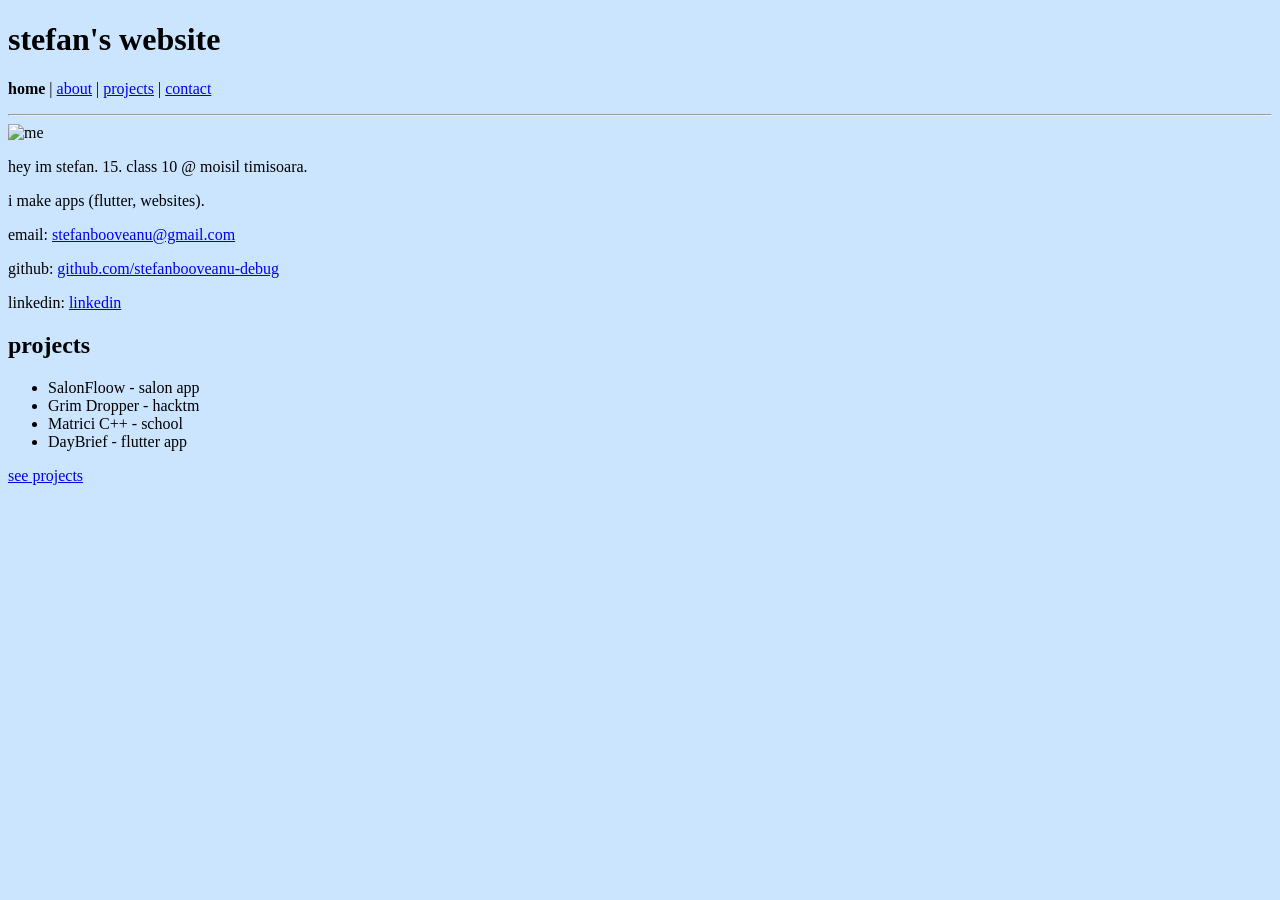
==== commit 6d68e7c8: "feat: strip site to plain HTML with no CSS or JS. Remove marquee, forms, visitor counter; contact is" ====
--- a/index.html
+++ b/index.html
@@ -3,47 +3,33 @@
 <head>
   <meta charset="UTF-8" />
   <base href="/stefan-portfolio/" />
-  <meta name="viewport" content="width=device-width, initial-scale=1.0" />
   <title>stefan's website</title>
-  <link rel="stylesheet" href="assets/css/style.css" />
 </head>
-<body data-page="home">
-  <p class="construction">UNDER CONSTRUCTION (but it works kinda)</p>
-  <marquee>welcome 2 my site!! pls dont judge im still learning!! made at 2am probably</marquee>
-
-  <h1>STEFAN'S WEBSITE</h1>
-  <nav>
+<body bgcolor="#cce5ff">
+  <h1>stefan's website</h1>
+  <p>
     <b>home</b> |
     <a href="about.html">about</a> |
     <a href="portfolio.html">projects</a> |
     <a href="contact.html">contact</a>
-  </nav>
+  </p>
   <hr />
 
-  <img src="assets/img/profile.png" alt="me" width="120" height="120" />
-  <h1>hey im stefan</h1>
-  <p>15 years old. starting class 10 @ liceul grigore moisil timisoara.</p>
-  <p>i make apps. mostly flutter and websites. this site is just html+css lol.</p>
+  <img src="assets/img/profile.png" alt="me" width="100" />
+  <p>hey im stefan. 15. class 10 @ moisil timisoara.</p>
+  <p>i make apps (flutter, websites).</p>
 
-  <p><b>email:</b> <a href="mailto:stefanbooveanu@gmail.com">stefanbooveanu@gmail.com</a></p>
-  <p><b>github:</b> <a href="https://github.com/stefanbooveanu-debug" target="_blank" rel="noreferrer">click here</a></p>
-  <p><b>linkedin:</b> <a href="https://www.linkedin.com/in/stefan-booveanu-4a316a328/" target="_blank" rel="noreferrer">click here</a></p>
+  <p>email: <a href="mailto:stefanbooveanu@gmail.com">stefanbooveanu@gmail.com</a></p>
+  <p>github: <a href="https://github.com/stefanbooveanu-debug">github.com/stefanbooveanu-debug</a></p>
+  <p>linkedin: <a href="https://www.linkedin.com/in/stefan-booveanu-4a316a328/">linkedin</a></p>
 
-  <h2>my projects</h2>
+  <h2>projects</h2>
   <ul>
-    <li><a href="portfolio.html#salonfloow">SalonFloow</a> - salon calendar app (work)</li>
-    <li><a href="portfolio.html#grim-dropper">Grim Dropper</a> - hacktm project</li>
-    <li><a href="portfolio.html#matrici">Matrici C++</a> - school study site</li>
-    <li><a href="portfolio.html#daybrief">DayBrief</a> - flutter app</li>
+    <li>SalonFloow - salon app</li>
+    <li>Grim Dropper - hacktm</li>
+    <li>Matrici C++ - school</li>
+    <li>DayBrief - flutter app</li>
   </ul>
-  <p><a href="portfolio.html">see all projects &gt;&gt;</a></p>
-
-  <hr />
-  <p class="footer">
-    made by me · july 2026 · best viewed on chrome<br />
-    u are visitor number <span data-visitor>0000000</span>
-  </p>
-
-  <script src="assets/js/main.js"></script>
+  <p><a href="portfolio.html">see projects</a></p>
 </body>
 </html>
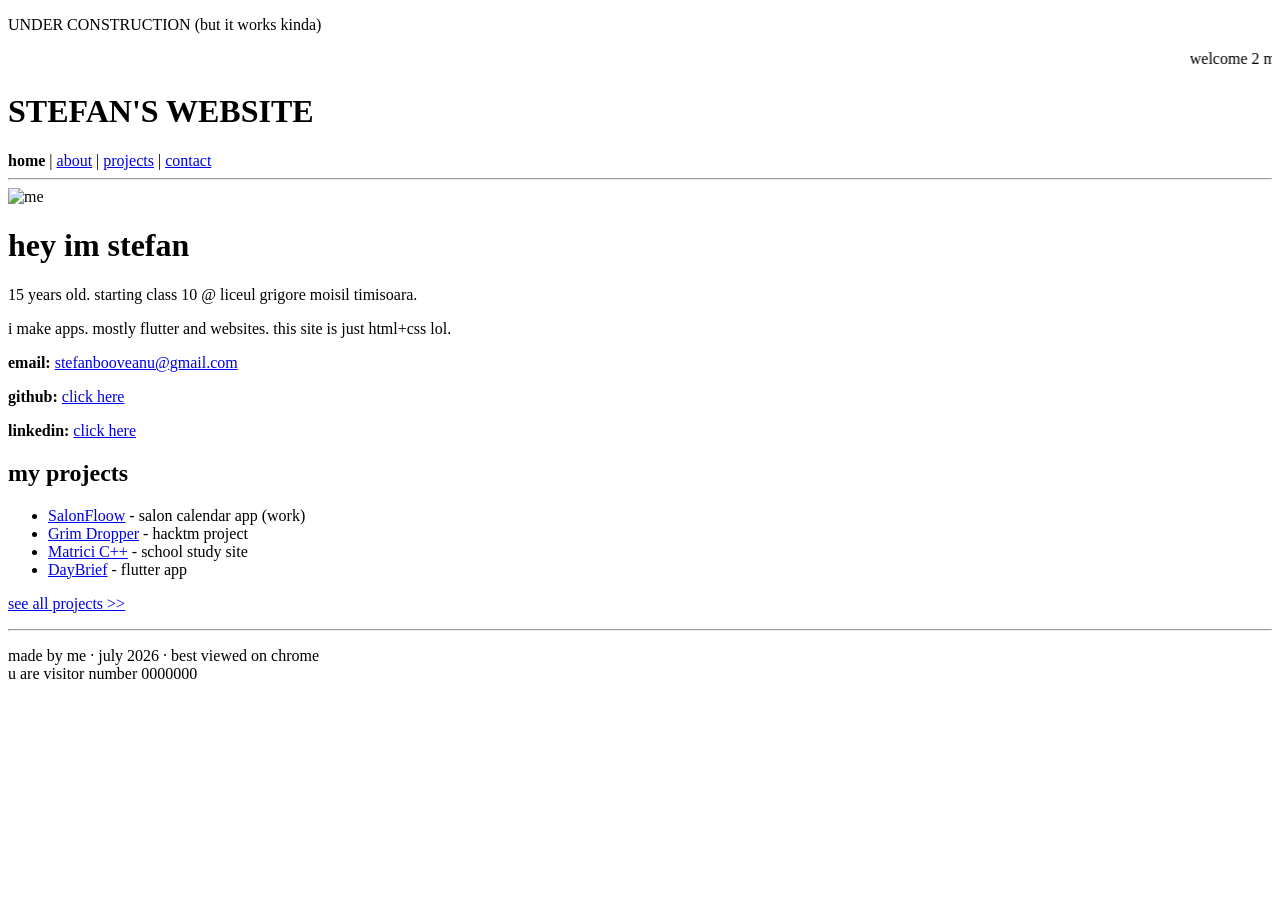
==== commit 4e1403c5: "revert: restore minimal styled site after plain HTML experiment. Bring back CSS, marquee, contact fo" ====
--- a/index.html
+++ b/index.html
@@ -3,33 +3,47 @@
 <head>
   <meta charset="UTF-8" />
   <base href="/stefan-portfolio/" />
+  <meta name="viewport" content="width=device-width, initial-scale=1.0" />
   <title>stefan's website</title>
+  <link rel="stylesheet" href="assets/css/style.css" />
 </head>
-<body bgcolor="#cce5ff">
-  <h1>stefan's website</h1>
-  <p>
+<body data-page="home">
+  <p class="construction">UNDER CONSTRUCTION (but it works kinda)</p>
+  <marquee>welcome 2 my site!! pls dont judge im still learning!! made at 2am probably</marquee>
+
+  <h1>STEFAN'S WEBSITE</h1>
+  <nav>
     <b>home</b> |
     <a href="about.html">about</a> |
     <a href="portfolio.html">projects</a> |
     <a href="contact.html">contact</a>
-  </p>
+  </nav>
   <hr />
 
-  <img src="assets/img/profile.png" alt="me" width="100" />
-  <p>hey im stefan. 15. class 10 @ moisil timisoara.</p>
-  <p>i make apps (flutter, websites).</p>
+  <img src="assets/img/profile.png" alt="me" width="120" height="120" />
+  <h1>hey im stefan</h1>
+  <p>15 years old. starting class 10 @ liceul grigore moisil timisoara.</p>
+  <p>i make apps. mostly flutter and websites. this site is just html+css lol.</p>
 
-  <p>email: <a href="mailto:stefanbooveanu@gmail.com">stefanbooveanu@gmail.com</a></p>
-  <p>github: <a href="https://github.com/stefanbooveanu-debug">github.com/stefanbooveanu-debug</a></p>
-  <p>linkedin: <a href="https://www.linkedin.com/in/stefan-booveanu-4a316a328/">linkedin</a></p>
+  <p><b>email:</b> <a href="mailto:stefanbooveanu@gmail.com">stefanbooveanu@gmail.com</a></p>
+  <p><b>github:</b> <a href="https://github.com/stefanbooveanu-debug" target="_blank" rel="noreferrer">click here</a></p>
+  <p><b>linkedin:</b> <a href="https://www.linkedin.com/in/stefan-booveanu-4a316a328/" target="_blank" rel="noreferrer">click here</a></p>
 
-  <h2>projects</h2>
+  <h2>my projects</h2>
   <ul>
-    <li>SalonFloow - salon app</li>
-    <li>Grim Dropper - hacktm</li>
-    <li>Matrici C++ - school</li>
-    <li>DayBrief - flutter app</li>
+    <li><a href="portfolio.html#salonfloow">SalonFloow</a> - salon calendar app (work)</li>
+    <li><a href="portfolio.html#grim-dropper">Grim Dropper</a> - hacktm project</li>
+    <li><a href="portfolio.html#matrici">Matrici C++</a> - school study site</li>
+    <li><a href="portfolio.html#daybrief">DayBrief</a> - flutter app</li>
   </ul>
-  <p><a href="portfolio.html">see projects</a></p>
+  <p><a href="portfolio.html">see all projects &gt;&gt;</a></p>
+
+  <hr />
+  <p class="footer">
+    made by me · july 2026 · best viewed on chrome<br />
+    u are visitor number <span data-visitor>0000000</span>
+  </p>
+
+  <script src="assets/js/main.js"></script>
 </body>
 </html>
--- a/assets/css/style.css
+++ b/assets/css/style.css
@@ -0,0 +1,69 @@
+body {
+  font-family: "Comic Sans MS", "Comic Neue", cursive;
+  background: #cce5ff;
+  color: #000;
+  margin: 15px;
+  line-height: 1.4;
+}
+
+a { color: #0000ee; }
+a:visited { color: #551a8b; }
+
+img { border: 2px solid #000; }
+
+h1 { color: #ff0000; font-size: 24px; }
+h2 { color: #ff0000; font-size: 18px; margin-top: 20px; }
+
+hr { border: 2px dashed #000; margin: 15px 0; }
+
+.construction {
+  background: #ffff00;
+  color: #ff0000;
+  font-weight: bold;
+  text-align: center;
+  padding: 5px;
+  border: 2px solid #000;
+}
+
+nav { margin: 10px 0; }
+
+input, textarea, select, button {
+  font-family: inherit;
+  font-size: 14px;
+  margin: 4px 0;
+}
+
+input, textarea, select {
+  display: block;
+  width: 100%;
+  max-width: 400px;
+  padding: 4px;
+  border: 2px inset #999;
+}
+
+button, .btn {
+  padding: 4px 10px;
+  border: 2px outset #ccc;
+  background: #ddd;
+  cursor: pointer;
+}
+
+button:active { border-style: inset; }
+
+.footer {
+  margin-top: 30px;
+  font-size: 12px;
+  color: #333;
+}
+
+.status { font-weight: bold; margin-top: 8px; }
+.status.error { color: red; }
+.status.success { color: green; }
+
+.hp { display: none; }
+
+.project-img {
+  max-width: 100%;
+  margin: 8px 0;
+  border: 2px solid #000;
+}
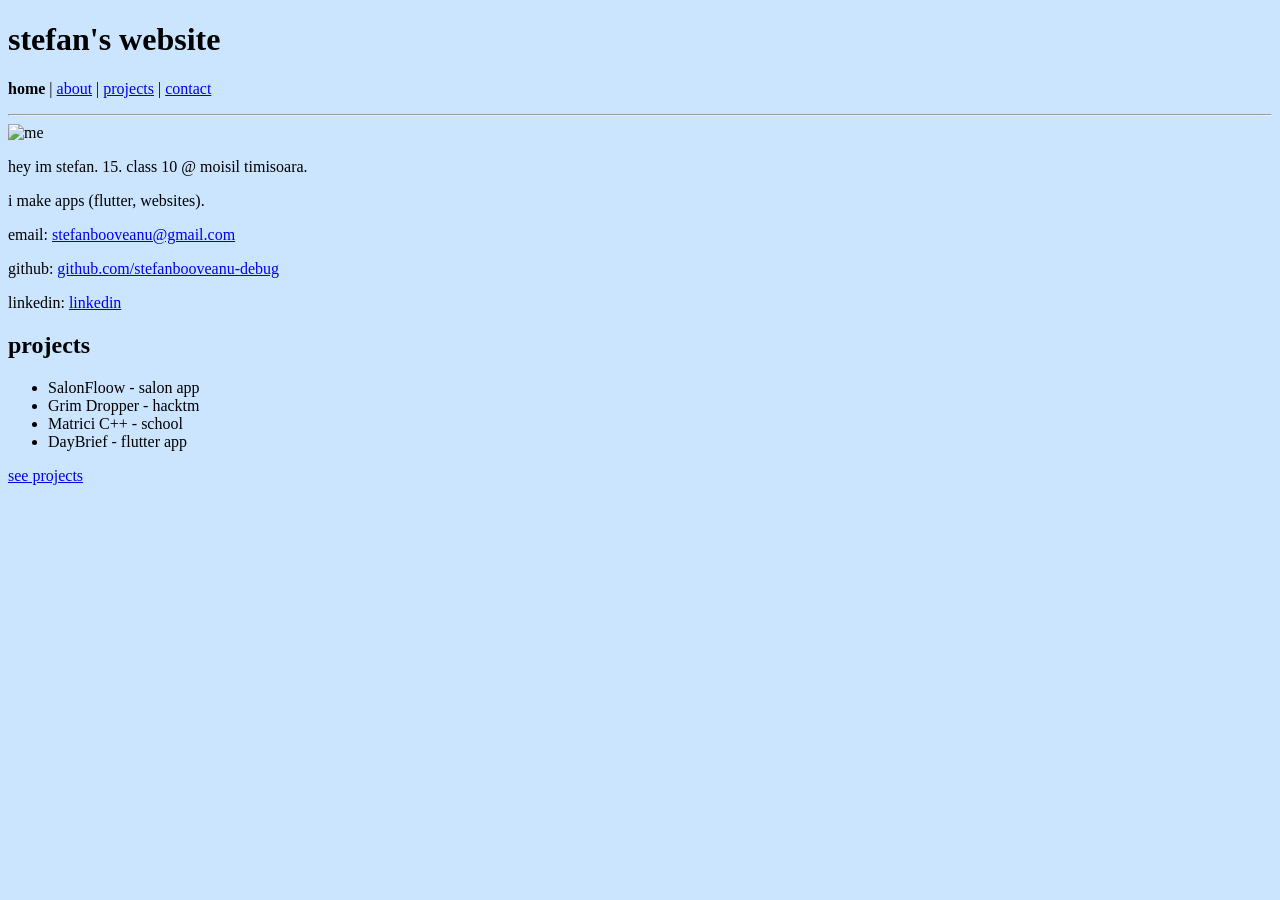
==== commit f3d2d016: "feat: switch back to plain HTML site layout. Restore bare HTML pages with bgcolor and mailto-only co" ====
--- a/index.html
+++ b/index.html
@@ -3,47 +3,33 @@
 <head>
   <meta charset="UTF-8" />
   <base href="/stefan-portfolio/" />
-  <meta name="viewport" content="width=device-width, initial-scale=1.0" />
   <title>stefan's website</title>
-  <link rel="stylesheet" href="assets/css/style.css" />
 </head>
-<body data-page="home">
-  <p class="construction">UNDER CONSTRUCTION (but it works kinda)</p>
-  <marquee>welcome 2 my site!! pls dont judge im still learning!! made at 2am probably</marquee>
-
-  <h1>STEFAN'S WEBSITE</h1>
-  <nav>
+<body bgcolor="#cce5ff">
+  <h1>stefan's website</h1>
+  <p>
     <b>home</b> |
     <a href="about.html">about</a> |
     <a href="portfolio.html">projects</a> |
     <a href="contact.html">contact</a>
-  </nav>
+  </p>
   <hr />
 
-  <img src="assets/img/profile.png" alt="me" width="120" height="120" />
-  <h1>hey im stefan</h1>
-  <p>15 years old. starting class 10 @ liceul grigore moisil timisoara.</p>
-  <p>i make apps. mostly flutter and websites. this site is just html+css lol.</p>
+  <img src="assets/img/profile.png" alt="me" width="100" />
+  <p>hey im stefan. 15. class 10 @ moisil timisoara.</p>
+  <p>i make apps (flutter, websites).</p>
 
-  <p><b>email:</b> <a href="mailto:stefanbooveanu@gmail.com">stefanbooveanu@gmail.com</a></p>
-  <p><b>github:</b> <a href="https://github.com/stefanbooveanu-debug" target="_blank" rel="noreferrer">click here</a></p>
-  <p><b>linkedin:</b> <a href="https://www.linkedin.com/in/stefan-booveanu-4a316a328/" target="_blank" rel="noreferrer">click here</a></p>
+  <p>email: <a href="mailto:stefanbooveanu@gmail.com">stefanbooveanu@gmail.com</a></p>
+  <p>github: <a href="https://github.com/stefanbooveanu-debug">github.com/stefanbooveanu-debug</a></p>
+  <p>linkedin: <a href="https://www.linkedin.com/in/stefan-booveanu-4a316a328/">linkedin</a></p>
 
-  <h2>my projects</h2>
+  <h2>projects</h2>
   <ul>
-    <li><a href="portfolio.html#salonfloow">SalonFloow</a> - salon calendar app (work)</li>
-    <li><a href="portfolio.html#grim-dropper">Grim Dropper</a> - hacktm project</li>
-    <li><a href="portfolio.html#matrici">Matrici C++</a> - school study site</li>
-    <li><a href="portfolio.html#daybrief">DayBrief</a> - flutter app</li>
+    <li>SalonFloow - salon app</li>
+    <li>Grim Dropper - hacktm</li>
+    <li>Matrici C++ - school</li>
+    <li>DayBrief - flutter app</li>
   </ul>
-  <p><a href="portfolio.html">see all projects &gt;&gt;</a></p>
-
-  <hr />
-  <p class="footer">
-    made by me · july 2026 · best viewed on chrome<br />
-    u are visitor number <span data-visitor>0000000</span>
-  </p>
-
-  <script src="assets/js/main.js"></script>
+  <p><a href="portfolio.html">see projects</a></p>
 </body>
 </html>
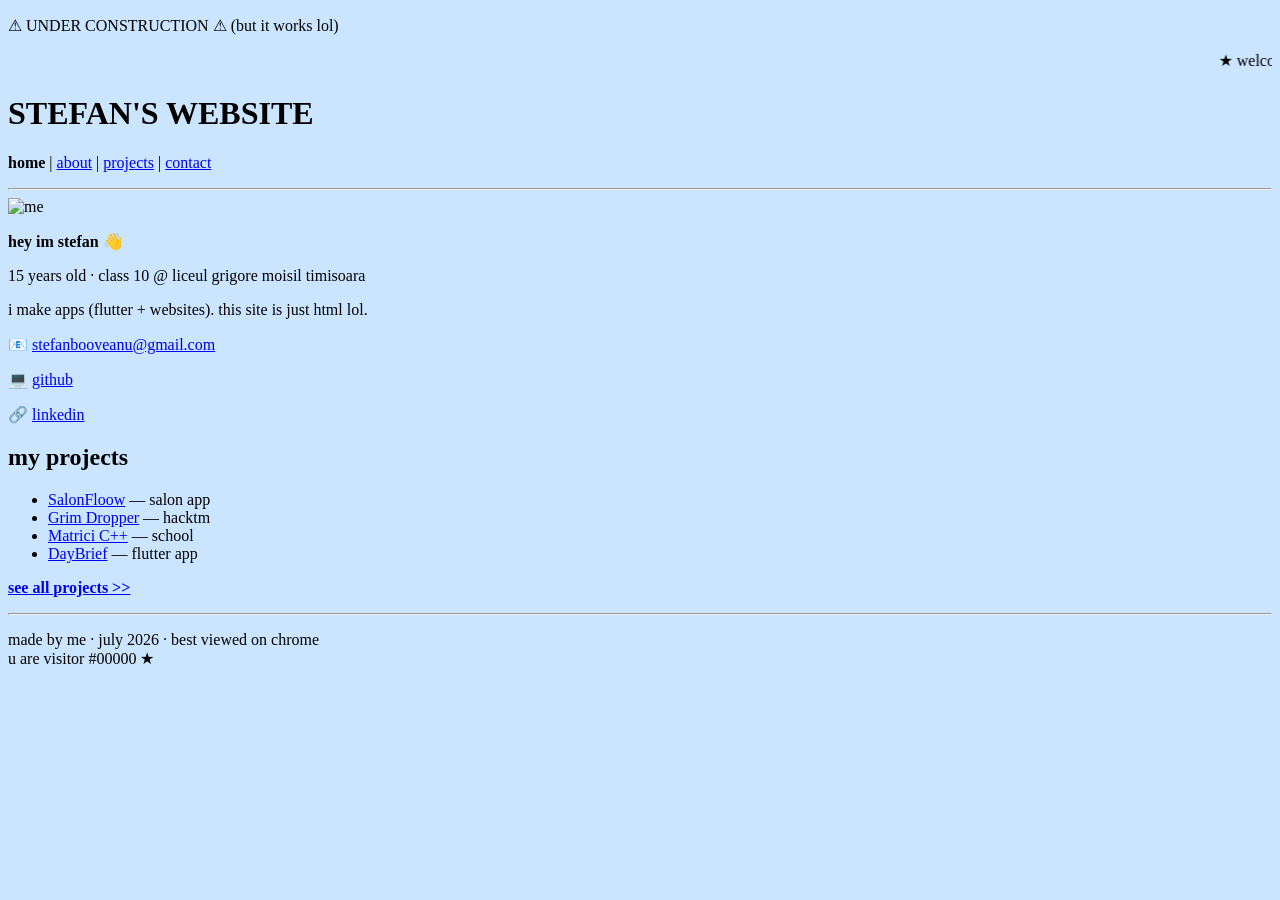
==== commit 2b163518: "feat: add retro flair to plain HTML site. Marquee, construction banner, Comic Sans, visitor counter," ====
--- a/index.html
+++ b/index.html
@@ -3,10 +3,15 @@
 <head>
   <meta charset="UTF-8" />
   <base href="/stefan-portfolio/" />
+  <meta name="viewport" content="width=device-width, initial-scale=1.0" />
   <title>stefan's website</title>
+  <link rel="stylesheet" href="assets/css/style.css" />
 </head>
 <body bgcolor="#cce5ff">
-  <h1>stefan's website</h1>
+  <p class="construction">⚠ UNDER CONSTRUCTION ⚠ (but it works lol)</p>
+  <marquee scrollamount="4">★ welcome 2 my site ★ pls dont judge im still learning ★ made at 2am probably ★</marquee>
+
+  <h1>STEFAN'S WEBSITE</h1>
   <p>
     <b>home</b> |
     <a href="about.html">about</a> |
@@ -15,21 +20,30 @@
   </p>
   <hr />
 
-  <img src="assets/img/profile.png" alt="me" width="100" />
-  <p>hey im stefan. 15. class 10 @ moisil timisoara.</p>
-  <p>i make apps (flutter, websites).</p>
+  <img src="assets/img/profile.png" alt="me" width="110" />
+  <p><b>hey im stefan</b> 👋</p>
+  <p>15 years old · class 10 @ liceul grigore moisil timisoara</p>
+  <p>i make apps (flutter + websites). this site is just html lol.</p>
 
-  <p>email: <a href="mailto:stefanbooveanu@gmail.com">stefanbooveanu@gmail.com</a></p>
-  <p>github: <a href="https://github.com/stefanbooveanu-debug">github.com/stefanbooveanu-debug</a></p>
-  <p>linkedin: <a href="https://www.linkedin.com/in/stefan-booveanu-4a316a328/">linkedin</a></p>
+  <p>📧 <a href="mailto:stefanbooveanu@gmail.com">stefanbooveanu@gmail.com</a></p>
+  <p>💻 <a href="https://github.com/stefanbooveanu-debug">github</a></p>
+  <p>🔗 <a href="https://www.linkedin.com/in/stefan-booveanu-4a316a328/">linkedin</a></p>
 
-  <h2>projects</h2>
+  <h2>my projects</h2>
   <ul>
-    <li>SalonFloow - salon app</li>
-    <li>Grim Dropper - hacktm</li>
-    <li>Matrici C++ - school</li>
-    <li>DayBrief - flutter app</li>
+    <li><a href="portfolio.html#salonfloow">SalonFloow</a> — salon app</li>
+    <li><a href="portfolio.html#grim-dropper">Grim Dropper</a> — hacktm</li>
+    <li><a href="portfolio.html#matrici">Matrici C++</a> — school</li>
+    <li><a href="portfolio.html#daybrief">DayBrief</a> — flutter app</li>
   </ul>
-  <p><a href="portfolio.html">see projects</a></p>
+  <p><a href="portfolio.html"><b>see all projects &gt;&gt;</b></a></p>
+
+  <hr />
+  <p class="footer">
+    made by me · july 2026 · best viewed on chrome<br />
+    u are visitor #<span data-visitor>00000</span> <span class="blink">★</span>
+  </p>
+
+  <script src="assets/js/main.js"></script>
 </body>
 </html>
--- a/assets/css/style.css
+++ b/assets/css/style.css
@@ -0,0 +1,31 @@
+body {
+  font-family: "Comic Sans MS", "Comic Neue", cursive;
+  background: #cce5ff;
+  color: #000;
+  margin: 20px;
+  max-width: 650px;
+}
+
+a { color: #0000ee; }
+a:visited { color: #551a8b; }
+
+h1 { color: #ff0000; text-shadow: 2px 2px #ffff00; }
+h2 { color: #ff0000; }
+
+img { border: 3px solid #000; }
+
+hr { border: 2px dashed #000; }
+
+.construction {
+  background: #ffff00;
+  color: #ff0000;
+  font-weight: bold;
+  text-align: center;
+  padding: 6px;
+  border: 3px solid #000;
+}
+
+.blink { animation: blink 1s step-start infinite; }
+@keyframes blink { 50% { opacity: 0; } }
+
+.footer { font-size: 12px; margin-top: 30px; color: #333; }
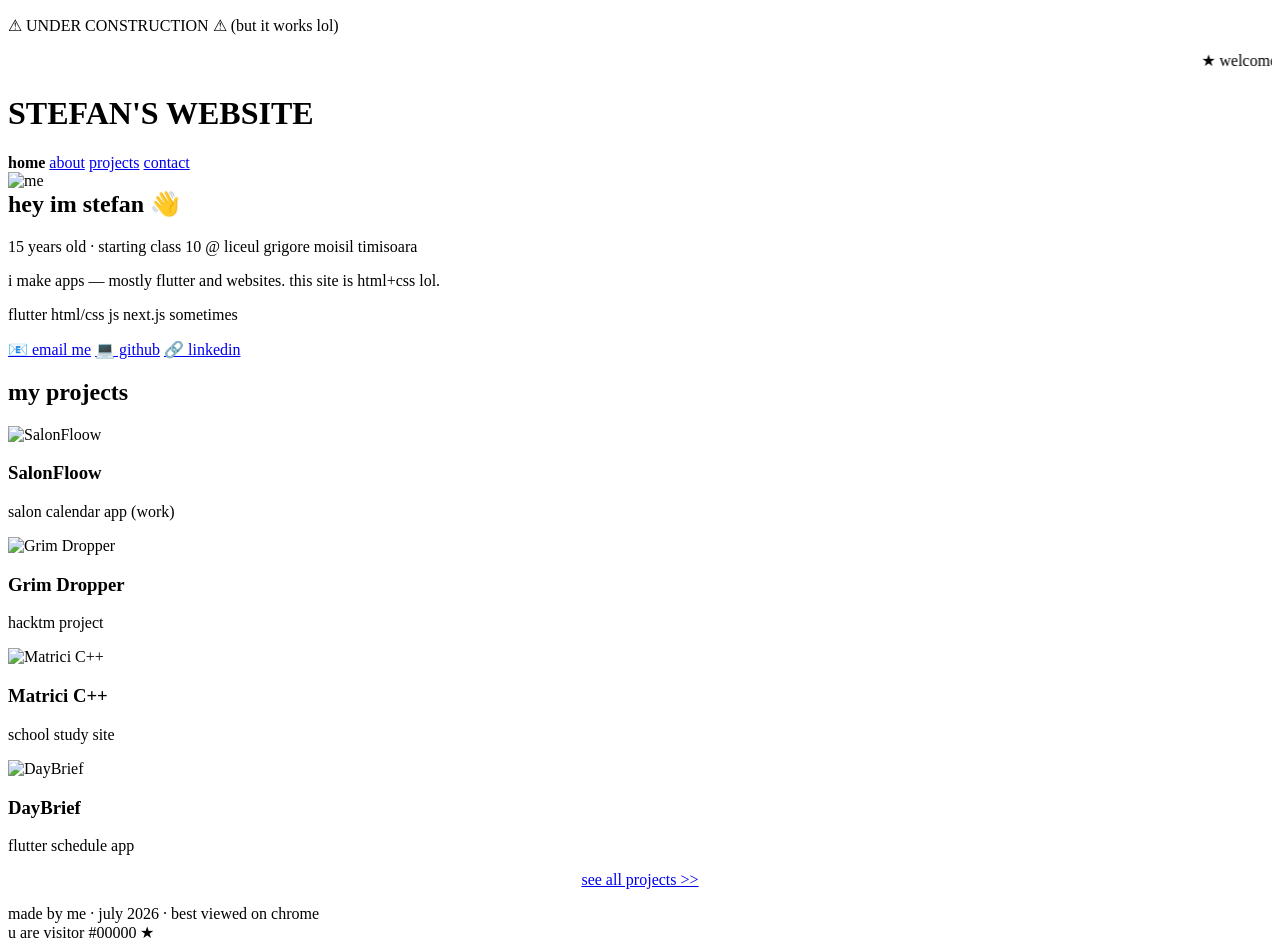
==== commit 3752893a: "feat: add boxes, project cards, and contact form. Richer retro layout with button nav, skill tags, a" ====
--- a/index.html
+++ b/index.html
@@ -5,44 +5,78 @@
   <base href="/stefan-portfolio/" />
   <meta name="viewport" content="width=device-width, initial-scale=1.0" />
   <title>stefan's website</title>
+  <link rel="icon" href="assets/img/favicon.svg" type="image/svg+xml" />
   <link rel="stylesheet" href="assets/css/style.css" />
 </head>
-<body bgcolor="#cce5ff">
-  <p class="construction">⚠ UNDER CONSTRUCTION ⚠ (but it works lol)</p>
-  <marquee scrollamount="4">★ welcome 2 my site ★ pls dont judge im still learning ★ made at 2am probably ★</marquee>
+<body>
+  <div class="wrap">
+    <p class="construction">⚠ UNDER CONSTRUCTION ⚠ (but it works lol)</p>
+    <marquee scrollamount="4">★ welcome 2 my site ★ pls dont judge im still learning ★ made at 2am probably ★</marquee>
 
-  <h1>STEFAN'S WEBSITE</h1>
-  <p>
-    <b>home</b> |
-    <a href="about.html">about</a> |
-    <a href="portfolio.html">projects</a> |
-    <a href="contact.html">contact</a>
-  </p>
-  <hr />
+    <header class="header-box">
+      <h1>STEFAN'S WEBSITE</h1>
+      <nav>
+        <b>home</b>
+        <a href="about.html">about</a>
+        <a href="portfolio.html">projects</a>
+        <a href="contact.html">contact</a>
+      </nav>
+    </header>
 
-  <img src="assets/img/profile.png" alt="me" width="110" />
-  <p><b>hey im stefan</b> 👋</p>
-  <p>15 years old · class 10 @ liceul grigore moisil timisoara</p>
-  <p>i make apps (flutter + websites). this site is just html lol.</p>
+    <section class="box">
+      <div class="hero">
+        <img src="assets/img/profile.png" alt="me" width="120" height="120" />
+        <div>
+          <h2 style="margin-top:0;border:none;padding:0;">hey im stefan 👋</h2>
+          <p>15 years old · starting class 10 @ liceul grigore moisil timisoara</p>
+          <p>i make apps — mostly flutter and websites. this site is html+css lol.</p>
+          <p>
+            <span class="tag">flutter</span>
+            <span class="tag">html/css</span>
+            <span class="tag">js</span>
+            <span class="tag">next.js sometimes</span>
+          </p>
+          <div class="socials">
+            <a class="btn" href="mailto:stefanbooveanu@gmail.com">📧 email me</a>
+            <a class="btn" href="https://github.com/stefanbooveanu-debug" target="_blank" rel="noreferrer">💻 github</a>
+            <a class="btn" href="https://www.linkedin.com/in/stefan-booveanu-4a316a328/" target="_blank" rel="noreferrer">🔗 linkedin</a>
+          </div>
+        </div>
+      </div>
+    </section>
 
-  <p>📧 <a href="mailto:stefanbooveanu@gmail.com">stefanbooveanu@gmail.com</a></p>
-  <p>💻 <a href="https://github.com/stefanbooveanu-debug">github</a></p>
-  <p>🔗 <a href="https://www.linkedin.com/in/stefan-booveanu-4a316a328/">linkedin</a></p>
+    <section class="box">
+      <h2>my projects</h2>
+      <div class="project-grid">
+        <a class="project-card" href="portfolio.html#salonfloow" style="text-decoration:none;color:inherit;">
+          <img src="assets/img/projects/salonfloow.png" alt="SalonFloow" />
+          <h3>SalonFloow</h3>
+          <p>salon calendar app (work)</p>
+        </a>
+        <a class="project-card" href="portfolio.html#grim-dropper" style="text-decoration:none;color:inherit;">
+          <img src="assets/img/projects/grim-dropper.png" alt="Grim Dropper" />
+          <h3>Grim Dropper</h3>
+          <p>hacktm project</p>
+        </a>
+        <a class="project-card" href="portfolio.html#matrici" style="text-decoration:none;color:inherit;">
+          <img src="assets/img/projects/matrici.png" alt="Matrici C++" />
+          <h3>Matrici C++</h3>
+          <p>school study site</p>
+        </a>
+        <a class="project-card" href="portfolio.html#daybrief" style="text-decoration:none;color:inherit;">
+          <img src="assets/img/projects/daybrief.png" alt="DayBrief" />
+          <h3>DayBrief</h3>
+          <p>flutter schedule app</p>
+        </a>
+      </div>
+      <p style="margin-top:12px;text-align:center;"><a class="btn" href="portfolio.html">see all projects &gt;&gt;</a></p>
+    </section>
 
-  <h2>my projects</h2>
-  <ul>
-    <li><a href="portfolio.html#salonfloow">SalonFloow</a> — salon app</li>
-    <li><a href="portfolio.html#grim-dropper">Grim Dropper</a> — hacktm</li>
-    <li><a href="portfolio.html#matrici">Matrici C++</a> — school</li>
-    <li><a href="portfolio.html#daybrief">DayBrief</a> — flutter app</li>
-  </ul>
-  <p><a href="portfolio.html"><b>see all projects &gt;&gt;</b></a></p>
-
-  <hr />
-  <p class="footer">
-    made by me · july 2026 · best viewed on chrome<br />
-    u are visitor #<span data-visitor>00000</span> <span class="blink">★</span>
-  </p>
+    <footer class="footer">
+      made by me · july 2026 · best viewed on chrome<br />
+      u are visitor #<span data-visitor>00000</span> <span class="blink">★</span>
+    </footer>
+  </div>
 
   <script src="assets/js/main.js"></script>
 </body>
--- a/assets/css/style.css
+++ b/assets/css/style.css
@@ -1,31 +1,220 @@
+* { box-sizing: border-box; }
+
 body {
   font-family: "Comic Sans MS", "Comic Neue", cursive;
-  background: #cce5ff;
+  background: #cce5ff url("data:image/svg+xml,%3Csvg width='20' height='20' xmlns='http://www.w3.org/2000/svg'%3E%3Ccircle cx='2' cy='2' r='1' fill='%23a8d4ff'/%3E%3C/svg%3E");
   color: #000;
-  margin: 20px;
-  max-width: 650px;
+  margin: 0;
+  padding: 12px;
+  line-height: 1.5;
 }
 
 a { color: #0000ee; }
 a:visited { color: #551a8b; }
 
-h1 { color: #ff0000; text-shadow: 2px 2px #ffff00; }
-h2 { color: #ff0000; }
-
-img { border: 3px solid #000; }
-
-hr { border: 2px dashed #000; }
+.wrap {
+  max-width: 720px;
+  margin: 0 auto;
+}
 
 .construction {
   background: #ffff00;
   color: #ff0000;
   font-weight: bold;
   text-align: center;
-  padding: 6px;
+  padding: 8px;
   border: 3px solid #000;
+  margin-bottom: 8px;
+}
+
+marquee {
+  background: #000;
+  color: #0f0;
+  padding: 4px 0;
+  font-size: 14px;
+  border: 2px solid #333;
+  margin-bottom: 12px;
+}
+
+.header-box {
+  background: #fff;
+  border: 4px ridge #999;
+  padding: 16px;
+  text-align: center;
+  margin-bottom: 12px;
+}
+
+.header-box h1 {
+  color: #ff0000;
+  text-shadow: 2px 2px #ffff00;
+  font-size: 28px;
+  margin: 0 0 10px;
+}
+
+nav {
+  display: flex;
+  flex-wrap: wrap;
+  gap: 6px;
+  justify-content: center;
+}
+
+nav a, nav b {
+  display: inline-block;
+  padding: 6px 14px;
+  border: 2px outset #ccc;
+  background: #ddd;
+  text-decoration: none;
+  color: #000;
+  font-size: 14px;
+}
+
+nav b {
+  border-style: inset;
+  background: #bbb;
+}
+
+nav a:hover { background: #eee; }
+
+.box {
+  background: #fff;
+  border: 3px solid #000;
+  padding: 16px;
+  margin-bottom: 14px;
+  box-shadow: 4px 4px 0 #888;
+}
+
+.box h2 {
+  color: #ff0000;
+  margin: 0 0 10px;
+  font-size: 20px;
+  border-bottom: 2px dashed #000;
+  padding-bottom: 6px;
+}
+
+.hero {
+  display: flex;
+  gap: 16px;
+  align-items: flex-start;
+  flex-wrap: wrap;
+}
+
+.hero img {
+  border: 3px solid #000;
+  border-radius: 4px;
+}
+
+.tag {
+  display: inline-block;
+  background: #ffff00;
+  border: 2px solid #000;
+  padding: 2px 8px;
+  font-size: 12px;
+  margin: 2px;
+}
+
+.socials {
+  display: flex;
+  flex-wrap: wrap;
+  gap: 8px;
+  margin-top: 10px;
+}
+
+.btn {
+  display: inline-block;
+  padding: 8px 14px;
+  border: 2px outset #ccc;
+  background: #ddd;
+  color: #000;
+  text-decoration: none;
+  cursor: pointer;
+  font-family: inherit;
+  font-size: 14px;
+}
+
+.btn:hover { background: #eee; }
+.btn:active { border-style: inset; }
+
+.project-grid {
+  display: grid;
+  grid-template-columns: repeat(auto-fill, minmax(200px, 1fr));
+  gap: 12px;
+}
+
+.project-card {
+  background: #f0f8ff;
+  border: 2px solid #000;
+  padding: 10px;
+  text-align: center;
+}
+
+.project-card img {
+  width: 100%;
+  height: 110px;
+  object-fit: cover;
+  border: 2px solid #000;
+  margin-bottom: 8px;
+}
+
+.project-card h3 {
+  margin: 0 0 4px;
+  font-size: 15px;
+  color: #ff0000;
+}
+
+.project-card p {
+  margin: 0;
+  font-size: 13px;
+}
+
+.project-block {
+  background: #f9f9f9;
+  border: 2px solid #000;
+  padding: 14px;
+  margin-bottom: 16px;
+}
+
+.project-block img {
+  max-width: 100%;
+  border: 2px solid #000;
+  margin: 8px 0;
+}
+
+hr {
+  border: none;
+  border-top: 2px dashed #000;
+  margin: 14px 0;
+}
+
+input, textarea {
+  display: block;
+  width: 100%;
+  max-width: 400px;
+  padding: 8px;
+  margin: 4px 0 10px;
+  border: 2px inset #999;
+  font-family: inherit;
+  font-size: 14px;
+}
+
+.footer {
+  background: #90ee90;
+  border: 2px solid #000;
+  padding: 10px;
+  text-align: center;
+  font-size: 12px;
+  margin-top: 16px;
 }
 
 .blink { animation: blink 1s step-start infinite; }
 @keyframes blink { 50% { opacity: 0; } }
 
-.footer { font-size: 12px; margin-top: 30px; color: #333; }
+.status { font-weight: bold; margin-top: 8px; }
+.status.error { color: red; }
+.status.success { color: green; }
+
+.hp { display: none; }
+
+@media (max-width: 500px) {
+  .hero { flex-direction: column; align-items: center; text-align: center; }
+  nav a, nav b { padding: 5px 10px; font-size: 13px; }
+}
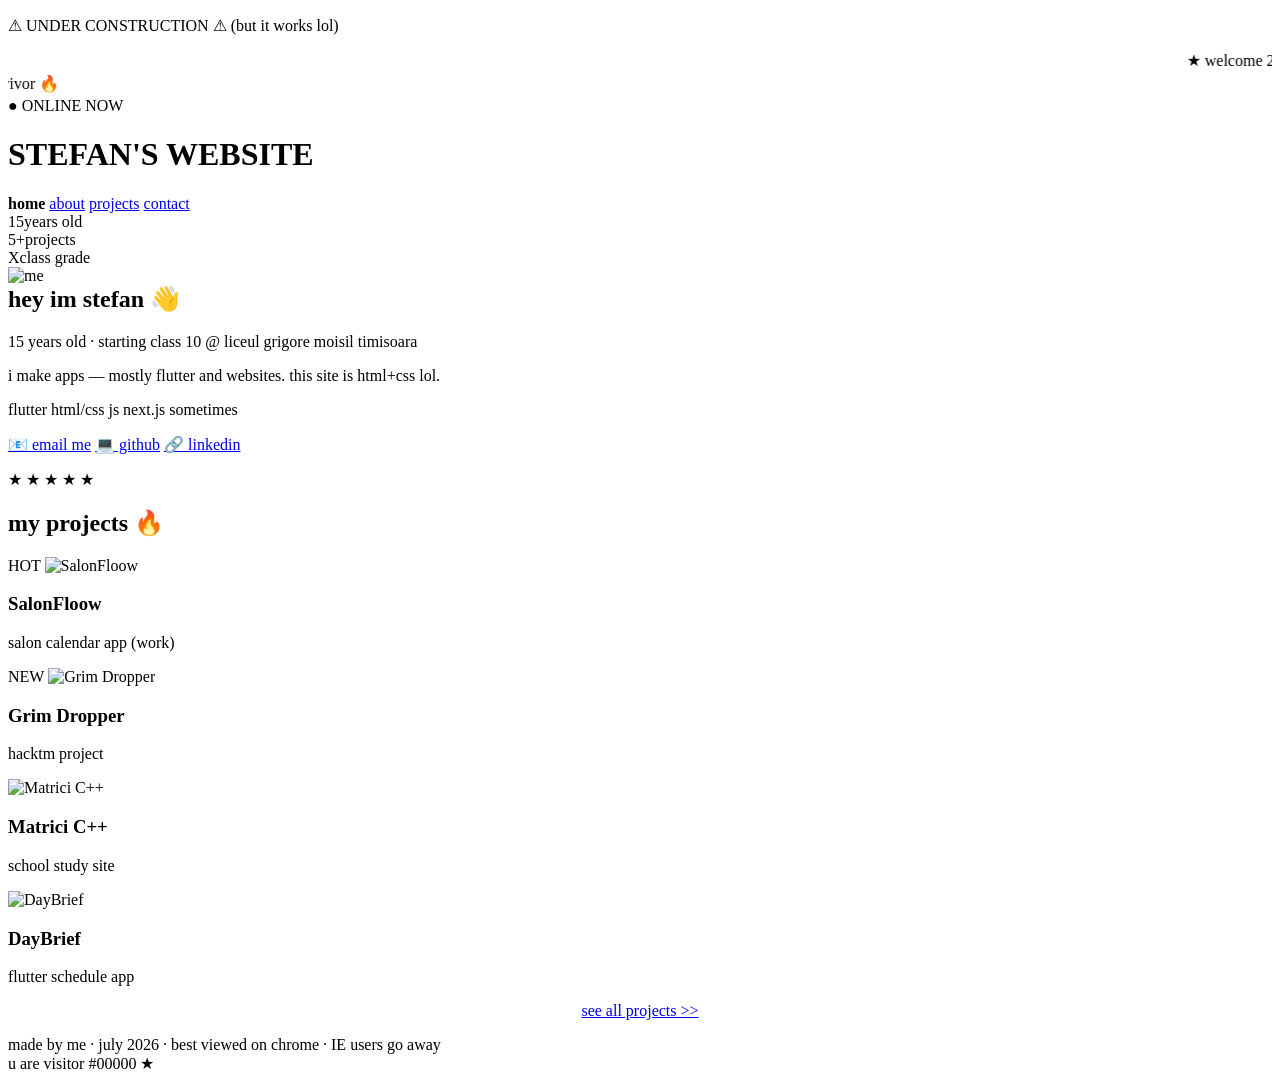
==== commit 294744e1: "feat: max retro cool — rainbow title, sparkles, dual marquees. Animated gradient bg, LCD stats, hove" ====
--- a/index.html
+++ b/index.html
@@ -4,17 +4,21 @@
   <meta charset="UTF-8" />
   <base href="/stefan-portfolio/" />
   <meta name="viewport" content="width=device-width, initial-scale=1.0" />
-  <title>stefan's website</title>
+  <title>stefan's website 🔥</title>
   <link rel="icon" href="assets/img/favicon.svg" type="image/svg+xml" />
   <link rel="stylesheet" href="assets/css/style.css" />
 </head>
 <body>
   <div class="wrap">
-    <p class="construction">⚠ UNDER CONSTRUCTION ⚠ (but it works lol)</p>
-    <marquee scrollamount="4">★ welcome 2 my site ★ pls dont judge im still learning ★ made at 2am probably ★</marquee>
+    <p class="construction" data-construction>⚠ UNDER CONSTRUCTION ⚠ (but it works lol)</p>
+    <div class="marquee-row">
+      <marquee class="marquee-top" scrollamount="5">★ welcome 2 my site ★ pls dont judge im still learning ★ made at 2am probably ★ click anywhere for sparkles ★</marquee>
+      <marquee class="marquee-bottom" direction="right" scrollamount="3">🔥 stefan was here 🔥 class 10 @ moisil 🔥 flutter dev 🔥 hacktm survivor 🔥</marquee>
+    </div>
 
     <header class="header-box">
-      <h1>STEFAN'S WEBSITE</h1>
+      <span class="online-badge">● ONLINE NOW</span>
+      <h1 class="rainbow-title">STEFAN'S WEBSITE</h1>
       <nav>
         <b>home</b>
         <a href="about.html">about</a>
@@ -23,9 +27,17 @@
       </nav>
     </header>
 
+    <div class="stats">
+      <div class="stat"><span class="stat-num">15</span><span class="stat-label">years old</span></div>
+      <div class="stat"><span class="stat-num">5+</span><span class="stat-label">projects</span></div>
+      <div class="stat"><span class="stat-num">X</span><span class="stat-label">class grade</span></div>
+    </div>
+
     <section class="box">
       <div class="hero">
-        <img src="assets/img/profile.png" alt="me" width="120" height="120" />
+        <div class="profile-wrap">
+          <img src="assets/img/profile.png" alt="me" width="120" height="120" />
+        </div>
         <div>
           <h2 style="margin-top:0;border:none;padding:0;">hey im stefan 👋</h2>
           <p>15 years old · starting class 10 @ liceul grigore moisil timisoara</p>
@@ -37,7 +49,7 @@
             <span class="tag">next.js sometimes</span>
           </p>
           <div class="socials">
-            <a class="btn" href="mailto:stefanbooveanu@gmail.com">📧 email me</a>
+            <a class="btn btn-hot" href="mailto:stefanbooveanu@gmail.com">📧 email me</a>
             <a class="btn" href="https://github.com/stefanbooveanu-debug" target="_blank" rel="noreferrer">💻 github</a>
             <a class="btn" href="https://www.linkedin.com/in/stefan-booveanu-4a316a328/" target="_blank" rel="noreferrer">🔗 linkedin</a>
           </div>
@@ -45,15 +57,19 @@
       </div>
     </section>
 
+    <p class="star-divider">★ ★ ★ ★ ★</p>
+
     <section class="box">
-      <h2>my projects</h2>
+      <h2>my projects 🔥</h2>
       <div class="project-grid">
         <a class="project-card" href="portfolio.html#salonfloow" style="text-decoration:none;color:inherit;">
+          <span class="badge-new">HOT</span>
           <img src="assets/img/projects/salonfloow.png" alt="SalonFloow" />
           <h3>SalonFloow</h3>
           <p>salon calendar app (work)</p>
         </a>
         <a class="project-card" href="portfolio.html#grim-dropper" style="text-decoration:none;color:inherit;">
+          <span class="badge-new">NEW</span>
           <img src="assets/img/projects/grim-dropper.png" alt="Grim Dropper" />
           <h3>Grim Dropper</h3>
           <p>hacktm project</p>
@@ -69,12 +85,12 @@
           <p>flutter schedule app</p>
         </a>
       </div>
-      <p style="margin-top:12px;text-align:center;"><a class="btn" href="portfolio.html">see all projects &gt;&gt;</a></p>
+      <p style="margin-top:12px;text-align:center;"><a class="btn btn-hot" href="portfolio.html">see all projects &gt;&gt;</a></p>
     </section>
 
     <footer class="footer">
-      made by me · july 2026 · best viewed on chrome<br />
-      u are visitor #<span data-visitor>00000</span> <span class="blink">★</span>
+      made by me · july 2026 · best viewed on chrome · IE users go away<br />
+      u are visitor #<span class="visitor-num" data-visitor>00000</span> <span class="blink">★</span>
     </footer>
   </div>
 
--- a/assets/css/style.css
+++ b/assets/css/style.css
@@ -2,53 +2,124 @@
 
 body {
   font-family: "Comic Sans MS", "Comic Neue", cursive;
-  background: #cce5ff url("data:image/svg+xml,%3Csvg width='20' height='20' xmlns='http://www.w3.org/2000/svg'%3E%3Ccircle cx='2' cy='2' r='1' fill='%23a8d4ff'/%3E%3C/svg%3E");
+  background: linear-gradient(135deg, #cce5ff, #e8c4ff, #ffc4e8, #cce5ff);
+  background-size: 400% 400%;
+  animation: bgShift 12s ease infinite;
   color: #000;
   margin: 0;
   padding: 12px;
   line-height: 1.5;
+  cursor: url("data:image/svg+xml,%3Csvg xmlns='http://www.w3.org/2000/svg' width='24' height='24'%3E%3Ctext y='18' font-size='18'%3E⭐%3C/text%3E%3C/svg%3E") 12 12, auto;
+}
+
+@keyframes bgShift {
+  0%, 100% { background-position: 0% 50%; }
+  50% { background-position: 100% 50%; }
 }
 
 a { color: #0000ee; }
 a:visited { color: #551a8b; }
 
 .wrap {
-  max-width: 720px;
+  max-width: 740px;
   margin: 0 auto;
 }
 
 .construction {
-  background: #ffff00;
+  background: repeating-linear-gradient(45deg, #ffff00, #ffff00 10px, #ff9900 10px, #ff9900 20px);
   color: #ff0000;
   font-weight: bold;
   text-align: center;
   padding: 8px;
   border: 3px solid #000;
-  margin-bottom: 8px;
-}
+  margin-bottom: 6px;
+  animation: shake 3s ease-in-out infinite;
+}
+
+@keyframes shake {
+  0%, 100% { transform: rotate(0deg); }
+  25% { transform: rotate(-0.5deg); }
+  75% { transform: rotate(0.5deg); }
+}
+
+.marquee-row { margin-bottom: 10px; }
 
 marquee {
+  padding: 5px 0;
+  font-size: 14px;
+  border: 2px solid #000;
+  font-weight: bold;
+}
+
+.marquee-top {
   background: #000;
   color: #0f0;
-  padding: 4px 0;
-  font-size: 14px;
-  border: 2px solid #333;
-  margin-bottom: 12px;
+  text-shadow: 0 0 8px #0f0;
+}
+
+.marquee-bottom {
+  background: #ff00ff;
+  color: #fff;
+  margin-top: 4px;
 }
 
 .header-box {
-  background: #fff;
+  background: linear-gradient(180deg, #fff 0%, #f0f0ff 100%);
   border: 4px ridge #999;
   padding: 16px;
   text-align: center;
   margin-bottom: 12px;
-}
-
-.header-box h1 {
-  color: #ff0000;
-  text-shadow: 2px 2px #ffff00;
-  font-size: 28px;
+  position: relative;
+  overflow: hidden;
+}
+
+.header-box::before {
+  content: "";
+  position: absolute;
+  inset: 0;
+  background: linear-gradient(90deg, transparent, rgba(255,255,255,0.6), transparent);
+  animation: shine 4s linear infinite;
+  pointer-events: none;
+}
+
+@keyframes shine {
+  0% { transform: translateX(-100%); }
+  100% { transform: translateX(100%); }
+}
+
+.rainbow-title {
+  font-size: 32px;
   margin: 0 0 10px;
+  font-weight: bold;
+  background: linear-gradient(90deg, #ff0000, #ff9900, #ffff00, #00ff00, #0099ff, #9900ff, #ff0000);
+  background-size: 200% auto;
+  -webkit-background-clip: text;
+  background-clip: text;
+  -webkit-text-fill-color: transparent;
+  animation: rainbow 3s linear infinite;
+  filter: drop-shadow(2px 2px 0 #000);
+}
+
+@keyframes rainbow {
+  0% { background-position: 0% center; }
+  100% { background-position: 200% center; }
+}
+
+.online-badge {
+  display: inline-block;
+  background: #00ff00;
+  color: #000;
+  font-size: 11px;
+  font-weight: bold;
+  padding: 2px 8px;
+  border: 2px solid #000;
+  margin-bottom: 8px;
+  animation: pulse 2s ease infinite;
+}
+
+@keyframes pulse {
+  0%, 100% { transform: scale(1); }
+  50% { transform: scale(1.05); }
 }
 
 nav {
@@ -56,31 +127,75 @@
   flex-wrap: wrap;
   gap: 6px;
   justify-content: center;
+  position: relative;
+  z-index: 1;
 }
 
 nav a, nav b {
   display: inline-block;
-  padding: 6px 14px;
+  padding: 7px 16px;
   border: 2px outset #ccc;
-  background: #ddd;
+  background: linear-gradient(180deg, #eee, #ccc);
   text-decoration: none;
   color: #000;
   font-size: 14px;
+  transition: transform 0.15s, background 0.15s;
+}
+
+nav a:hover {
+  background: linear-gradient(180deg, #fff, #ddd);
+  transform: scale(1.08) rotate(-2deg);
 }
 
 nav b {
   border-style: inset;
-  background: #bbb;
-}
-
-nav a:hover { background: #eee; }
+  background: linear-gradient(180deg, #bbb, #999);
+  transform: scale(1.05);
+}
+
+.stats {
+  display: grid;
+  grid-template-columns: repeat(3, 1fr);
+  gap: 8px;
+  margin-bottom: 14px;
+}
+
+.stat {
+  background: #000;
+  color: #0f0;
+  border: 3px solid #333;
+  padding: 10px;
+  text-align: center;
+  font-family: "Courier New", monospace;
+  box-shadow: inset 0 0 10px #0f0;
+}
+
+.stat-num {
+  display: block;
+  font-size: 22px;
+  font-weight: bold;
+  text-shadow: 0 0 6px #0f0;
+}
+
+.stat-label {
+  font-size: 10px;
+  color: #9f9;
+  text-transform: uppercase;
+}
 
 .box {
   background: #fff;
   border: 3px solid #000;
   padding: 16px;
   margin-bottom: 14px;
-  box-shadow: 4px 4px 0 #888;
+  box-shadow: 5px 5px 0 #888;
+  transition: transform 0.2s, box-shadow 0.2s;
+  position: relative;
+}
+
+.box:hover {
+  transform: translate(-2px, -2px);
+  box-shadow: 7px 7px 0 #666;
 }
 
 .box h2 {
@@ -98,19 +213,54 @@
   flex-wrap: wrap;
 }
 
-.hero img {
+.profile-wrap {
+  position: relative;
+  flex-shrink: 0;
+}
+
+.profile-wrap::before {
+  content: "";
+  position: absolute;
+  inset: -5px;
+  background: conic-gradient(#ff0000, #ff9900, #ffff00, #00ff00, #0099ff, #9900ff, #ff0000);
+  border-radius: 8px;
+  animation: spin 3s linear infinite;
+  z-index: 0;
+}
+
+@keyframes spin {
+  to { transform: rotate(360deg); }
+}
+
+.profile-wrap img {
+  position: relative;
+  z-index: 1;
+  display: block;
   border: 3px solid #000;
   border-radius: 4px;
+  background: #fff;
+  transition: transform 0.3s;
+}
+
+.profile-wrap:hover img {
+  transform: scale(1.1) rotate(5deg);
 }
 
 .tag {
   display: inline-block;
-  background: #ffff00;
   border: 2px solid #000;
   padding: 2px 8px;
   font-size: 12px;
   margin: 2px;
-}
+  font-weight: bold;
+  transition: transform 0.15s;
+}
+
+.tag:hover { transform: scale(1.15) rotate(-3deg); }
+.tag:nth-child(4n+1) { background: #ff6b6b; }
+.tag:nth-child(4n+2) { background: #ffd93d; }
+.tag:nth-child(4n+3) { background: #6bcb77; }
+.tag:nth-child(4n+4) { background: #4d96ff; color: #fff; }
 
 .socials {
   display: flex;
@@ -123,16 +273,34 @@
   display: inline-block;
   padding: 8px 14px;
   border: 2px outset #ccc;
-  background: #ddd;
+  background: linear-gradient(180deg, #eee, #ccc);
   color: #000;
   text-decoration: none;
   cursor: pointer;
   font-family: inherit;
   font-size: 14px;
-}
-
-.btn:hover { background: #eee; }
-.btn:active { border-style: inset; }
+  transition: transform 0.15s, filter 0.15s;
+}
+
+.btn:hover {
+  background: linear-gradient(180deg, #fff, #ddd);
+  transform: scale(1.05);
+  filter: brightness(1.1);
+}
+
+.btn:active { border-style: inset; transform: scale(0.98); }
+
+.btn-hot {
+  background: linear-gradient(180deg, #ff6b6b, #ee5a5a);
+  color: #fff;
+  border-color: #900;
+  animation: hotPulse 1.5s ease infinite;
+}
+
+@keyframes hotPulse {
+  0%, 100% { box-shadow: 0 0 0 transparent; }
+  50% { box-shadow: 0 0 12px #ff0000; }
+}
 
 .project-grid {
   display: grid;
@@ -141,10 +309,18 @@
 }
 
 .project-card {
-  background: #f0f8ff;
+  background: linear-gradient(135deg, #f0f8ff, #ffe4f0);
   border: 2px solid #000;
   padding: 10px;
   text-align: center;
+  position: relative;
+  transition: transform 0.25s, box-shadow 0.25s;
+  overflow: hidden;
+}
+
+.project-card:hover {
+  transform: translateY(-6px) rotate(1deg);
+  box-shadow: 0 8px 0 #000;
 }
 
 .project-card img {
@@ -153,7 +329,10 @@
   object-fit: cover;
   border: 2px solid #000;
   margin-bottom: 8px;
-}
+  transition: transform 0.3s;
+}
+
+.project-card:hover img { transform: scale(1.05); }
 
 .project-card h3 {
   margin: 0 0 4px;
@@ -166,11 +345,33 @@
   font-size: 13px;
 }
 
+.badge-new {
+  position: absolute;
+  top: 6px;
+  right: 6px;
+  background: #ff0000;
+  color: #fff;
+  font-size: 10px;
+  font-weight: bold;
+  padding: 2px 6px;
+  border: 2px solid #000;
+  animation: blink 1s step-start infinite;
+  z-index: 2;
+}
+
 .project-block {
-  background: #f9f9f9;
-  border: 2px solid #000;
+  background: linear-gradient(135deg, #f9f9f9, #fff5f5);
+  border: 3px solid #000;
   padding: 14px;
   margin-bottom: 16px;
+  box-shadow: 4px 4px 0 #aaa;
+  transition: transform 0.2s;
+  position: relative;
+}
+
+.project-block:hover {
+  transform: translateX(4px);
+  box-shadow: 2px 4px 0 #aaa;
 }
 
 .project-block img {
@@ -179,10 +380,32 @@
   margin: 8px 0;
 }
 
-hr {
-  border: none;
-  border-top: 2px dashed #000;
-  margin: 14px 0;
+.star-divider {
+  text-align: center;
+  font-size: 20px;
+  margin: 10px 0;
+  letter-spacing: 8px;
+}
+
+.footer {
+  background: linear-gradient(180deg, #90ee90, #5cdb5c);
+  border: 3px solid #000;
+  padding: 12px;
+  text-align: center;
+  font-size: 12px;
+  margin-top: 16px;
+  box-shadow: inset 0 0 20px rgba(0,128,0,0.3);
+}
+
+.visitor-num {
+  font-family: "Courier New", monospace;
+  font-size: 16px;
+  font-weight: bold;
+  color: #006400;
+  background: #000;
+  padding: 2px 8px;
+  border: 2px inset #333;
+  text-shadow: 0 0 4px #0f0;
 }
 
 input, textarea {
@@ -196,13 +419,9 @@
   font-size: 14px;
 }
 
-.footer {
-  background: #90ee90;
-  border: 2px solid #000;
-  padding: 10px;
-  text-align: center;
-  font-size: 12px;
-  margin-top: 16px;
+input:focus, textarea:focus {
+  outline: 2px solid #ff00ff;
+  box-shadow: 0 0 8px #ff00ff;
 }
 
 .blink { animation: blink 1s step-start infinite; }
@@ -214,7 +433,22 @@
 
 .hp { display: none; }
 
+.sparkle {
+  position: fixed;
+  pointer-events: none;
+  font-size: 18px;
+  z-index: 9999;
+  animation: sparkleFade 0.8s ease forwards;
+}
+
+@keyframes sparkleFade {
+  0% { opacity: 1; transform: scale(1) translateY(0); }
+  100% { opacity: 0; transform: scale(0.3) translateY(-40px); }
+}
+
 @media (max-width: 500px) {
   .hero { flex-direction: column; align-items: center; text-align: center; }
   nav a, nav b { padding: 5px 10px; font-size: 13px; }
-}
+  .stats { grid-template-columns: 1fr; }
+  .rainbow-title { font-size: 24px; }
+}
